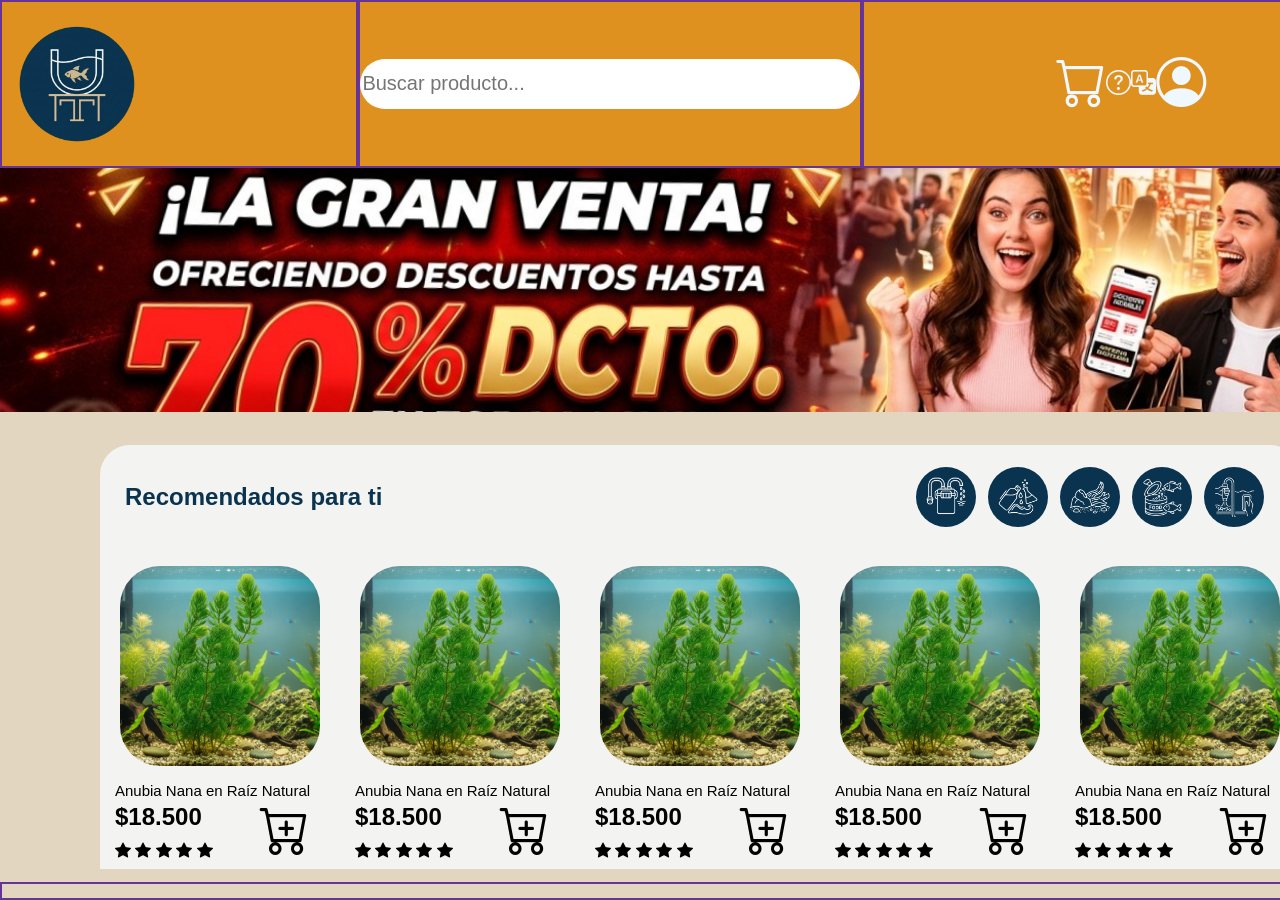
==== index.html @ 61fd19da "Primer commit: subiendo proyecto inicial" ====
<!DOCTYPE html>
<html>

<head>
    <title>Proyecto Integrador</title>
    <meta charset="UTF-8" />
    <link rel="stylesheet" href="style.css" />
    <script src="script.js" defer ></script>
    <link rel="stylesheet" href="https://cdn.jsdelivr.net/npm/bootstrap-icons@1.13.2/font/bootstrap-icons.min.css">
</head>

<body>
    <div id="container_grid">
        <div id="header">
            <div id="logo">
                <img src="resources/logo.png" alt="CityMark">
            </div>
            <div id="search-bar">
                <input type="search" class="main-search" placeholder="Buscar producto...">
            </div>
            <div id="tools">

                <i class="bi bi-cart main-tools"></i>



                <i class="bi bi-question-circle main-tools"></i>


                <i class="bi bi-translate main-tools"></i>


                <i class="bi bi-person-circle main-tools"></i>

            </div>
        </div>
        <div id="promotion">
            <img src="resources/promocion.jpg" alt="promocion">
        </div>
        <div id="category">

            <div class="select-group">
                <h2 class="group-name">Recomendados para ti</h2>
            </div>
            <div class="groups">

                <div class="group_type">
                    <img src="resources/category_1.png" alt="category 1">
                </div>
                <div class="group_type">
                    <img src="resources/category_2.png" alt="category 1">
    
                </div>
                <div class="group_type">
                    <img src="resources/category_3.png" alt="category 1">
                </div>
                <div class="group_type">
                    <img src="resources/category_4.png" alt="category 1">
                </div>
                <div class="group_type">
                    <img src="resources/category_5.png" alt="category 1">
    
                </div>
            </div>
        </div>
        <div id="products">
            <div class="product">
                <div class="image">

                    <img src="resources/product1.webp" alt="Anubias">
                </div>
                <div class="name">

                    <p>Anubia Nana en Raíz Natural</p>
                </div>
                <div class="price">

                    <h2>$18.500</h2>
                </div>
                <div class="stars">
                    <i class="bi bi-star-fill"></i>
                    <i class="bi bi-star-fill"></i>
                    <i class="bi bi-star-fill"></i>
                    <i class="bi bi-star-fill"></i>
                    <i class="bi bi-star-fill"></i>
                </div>
                <div class="cart">

                    <i class="bi bi-cart-plus"></i>
                </div>
            </div>
            <div class="product">
                <div class="image">

                    <img src="resources/product1.webp" alt="Anubias">
                </div>
                <div class="name">

                    <p>Anubia Nana en Raíz Natural</p>
                </div>
                <div class="price">

                    <h2>$18.500</h2>
                </div>
                <div class="stars">
                    <i class="bi bi-star-fill"></i>
                    <i class="bi bi-star-fill"></i>
                    <i class="bi bi-star-fill"></i>
                    <i class="bi bi-star-fill"></i>
                    <i class="bi bi-star-fill"></i>
                </div>
                <div class="cart">

                    <i class="bi bi-cart-plus"></i>
                </div>
            </div>
            <div class="product">
                <div class="image">

                    <img src="resources/product1.webp" alt="Anubias">
                </div>
                <div class="name">

                    <p>Anubia Nana en Raíz Natural</p>
                </div>
                <div class="price">

                    <h2>$18.500</h2>
                </div>
                <div class="stars">
                    <i class="bi bi-star-fill"></i>
                    <i class="bi bi-star-fill"></i>
                    <i class="bi bi-star-fill"></i>
                    <i class="bi bi-star-fill"></i>
                    <i class="bi bi-star-fill"></i>
                </div>
                <div class="cart">

                    <i class="bi bi-cart-plus"></i>
                </div>
            </div>
            <div class="product">
                <div class="image">

                    <img src="resources/product1.webp" alt="Anubias">
                </div>
                <div class="name">

                    <p>Anubia Nana en Raíz Natural</p>
                </div>
                <div class="price">

                    <h2>$18.500</h2>
                </div>
                <div class="stars">
                    <i class="bi bi-star-fill"></i>
                    <i class="bi bi-star-fill"></i>
                    <i class="bi bi-star-fill"></i>
                    <i class="bi bi-star-fill"></i>
                    <i class="bi bi-star-fill"></i>
                </div>
                <div class="cart">

                    <i class="bi bi-cart-plus"></i>
                </div>
            </div>
            <div class="product">
                <div class="image">

                    <img src="resources/product1.webp" alt="Anubias">
                </div>
                <div class="name">

                    <p>Anubia Nana en Raíz Natural</p>
                </div>
                <div class="price">

                    <h2>$18.500</h2>
                </div>
                <div class="stars">
                    <i class="bi bi-star-fill"></i>
                    <i class="bi bi-star-fill"></i>
                    <i class="bi bi-star-fill"></i>
                    <i class="bi bi-star-fill"></i>
                    <i class="bi bi-star-fill"></i>
                </div>
                <div class="cart">

                    <i class="bi bi-cart-plus"></i>
                </div>
            </div>

        </div>
        <div id="footer">

        </div>

    </div>

</html>
---- style.css ----
body {
    font-family: sans-serif;
}

html,
body {
    margin: 0;
    padding: 0;
    background-color: #e3d6c0;
}

#container_grid {
    box-sizing: border-box;
    display: grid;
    width: 100%;
    min-height: 100dvh;
    grid-template-areas:
        "header"
        "promotion"
        "category"
        "products"
        "footer";
}

/* =====HEADER SECTION===== */

#header {
    grid-area: header;
    background-color: rgba(222, 145, 30, 1);
    border: 2px rebeccapurple;
    display: grid;
    grid-template-areas:
        "logo search-bar tools";
    grid-template-columns: 2fr 2fr 3fr;
}

#logo {
    grid-area: logo;
    border: 2px solid rebeccapurple;
    display: flex;
    align-items: center;
}

#logo img {
    height: 150px;
}

#search-bar {
    grid-area: search-bar;
    border: 2px solid rebeccapurple;
    display: flex;
    justify-content: center;
    align-items: center;
}

.main-search {
    width: 500px;
    height: 50px;
    font-size: 20px;
    border-radius: 50px;
    border: none;
}

#tools {
    grid-area: tools;
    border: 2px solid rebeccapurple;

    display: flex;
    justify-content: center;
    align-items: center;
}

.main-tools {
    color: aliceblue;

}

.bi-cart,
.bi-person-circle {
    font-size: 50px;
}

.bi-translate,
.bi-question-circle {
    font-size: 25px;
}


/* =====PROMOTION SECTION===== */
#promotion {
    grid-area: promotion;


    padding: 0%;
}

#promotion img {
    display: block;
    width: 100%;

}

/* =====CATEGORY SECTION===== */
#category {
    grid-area: category;

    display: flex;
    align-items: center;
    margin: 20px 100px 0px;
    background-color: #F3F3F2;
    border-top-left-radius: 30px;
    border-top-right-radius: 30px;
    padding-right: 30px;

}

.groups {

    height: 90px;
    display: flex;
    align-items: center;
    margin-left: auto;
}

.group_type {
    background-color: #0A334F;
    border-radius: 50%;
    width: 60px;
    height: 60px;
    margin:6px;
    display: flex;
    justify-content: center;
    align-items: center;
}

.group_type img {
    width: 40px;
}

.select-group {
    background-color: #F3F3F2;
    margin-left: 25px;
    width: fit-content;
    height: 40px;
    

}

.group-name {
    color: #0A334F;
    line-height: 0%;
}

/* =====PRODUCTS SECTION===== */
#products {
    grid-area: products;

    display: flex;
    justify-content: center;
    align-items: center;
    height: 320px;
    margin: 0px 100px 0px;
    background-color: #F3F3F2;

}

.product {
    display: grid;
    grid-template-areas:
        "image image image"
        "name name name"
        "price price cart"
        "stars stars cart";
    grid-template-columns: 1fr 1fr 1fr;


    width: 240px;
    height: 320px;
}

.image img {
    width: 200px;
    border-radius: 20%;
}

.image {
    grid-area: image;

    display: flex;
    align-items: center;
    justify-content: center;
    padding: 15px;
}

.name p {

    line-height: 1;
    margin: 0px 15px 0px;
    font-size: 15px;
    padding: 0%;
}

.name {
    grid-area: name;

    padding: 0%;

}

.price h2 {
    line-height: 0;

    margin: 15px;

}

.price {
    grid-area: price;


}

.stars {
    grid-area: stars;

    margin: 0px 15px 0px;

}

.cart {
    grid-area: cart;


}

.bi-cart-plus {
    font-size: 50px;

}


/* =====FOOTER SECTION===== */
#footer {
    grid-area: footer;
    border: 2px solid rebeccapurple;
}
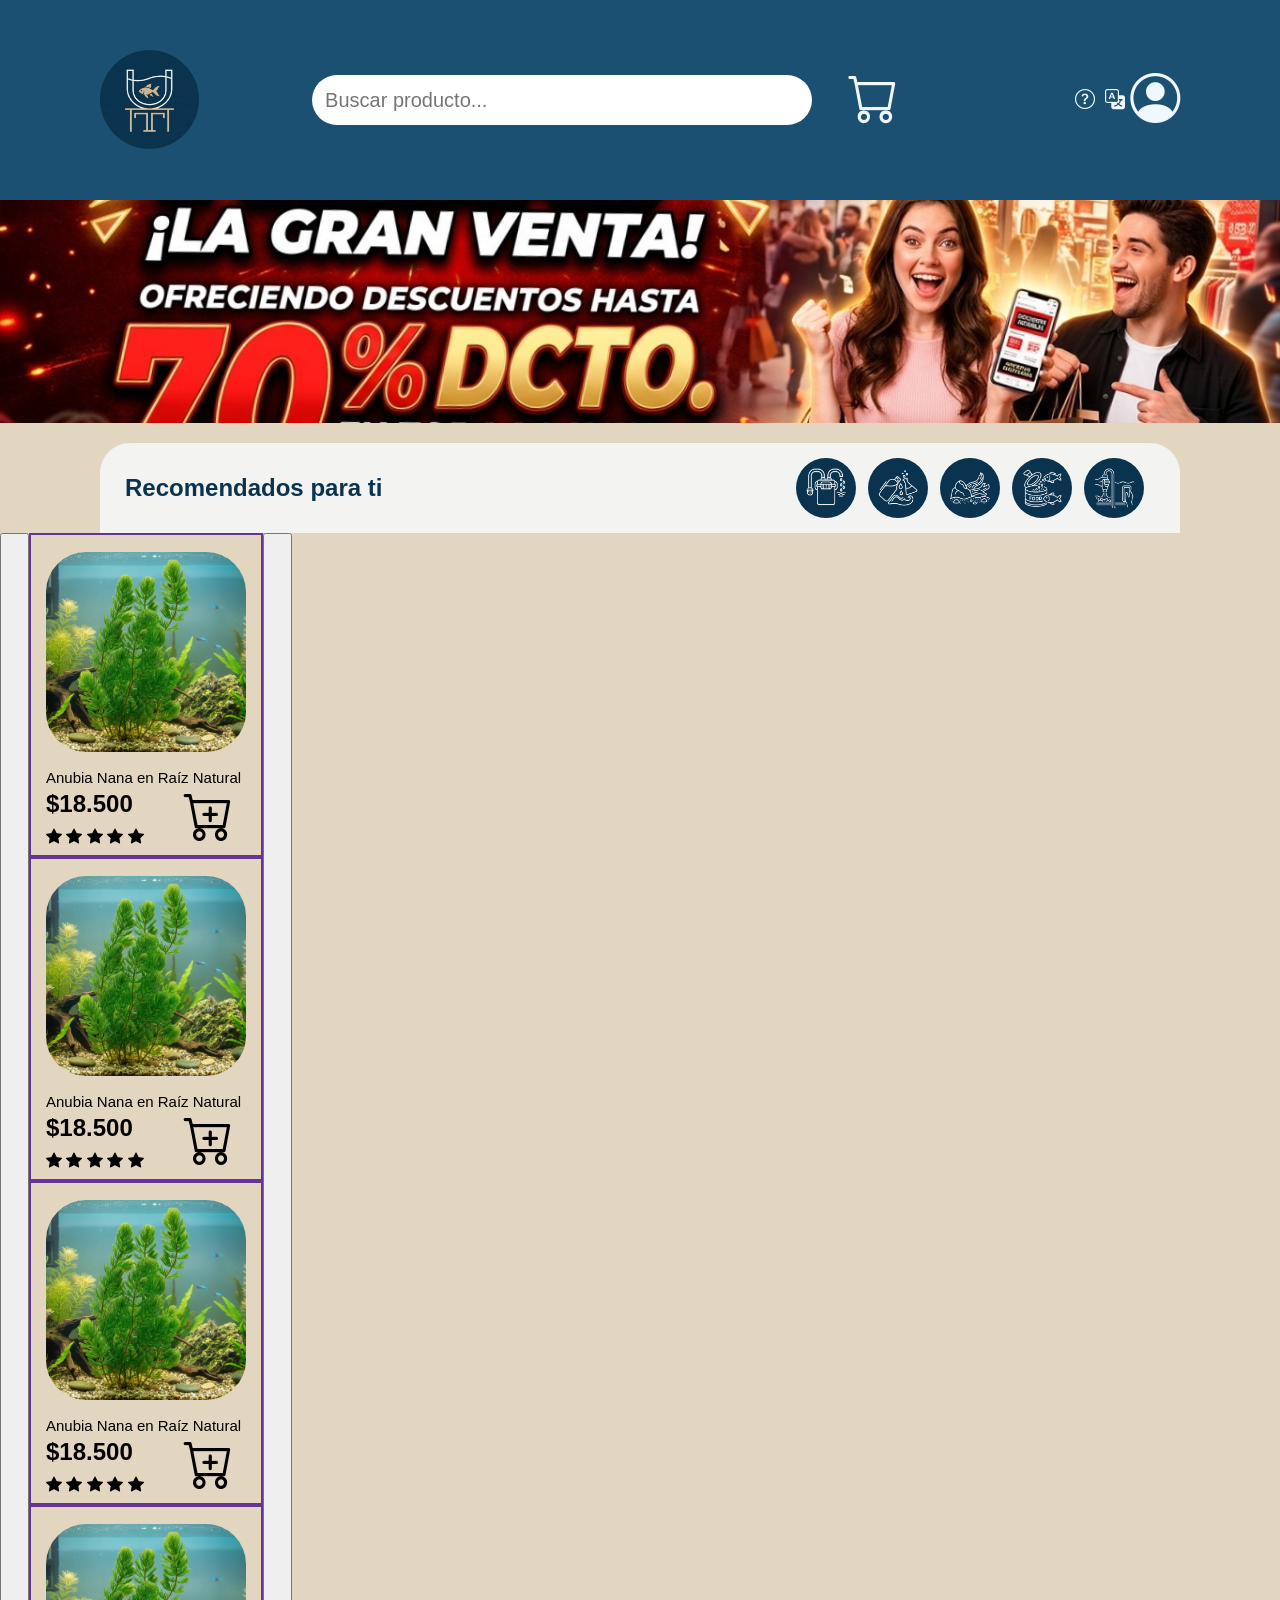
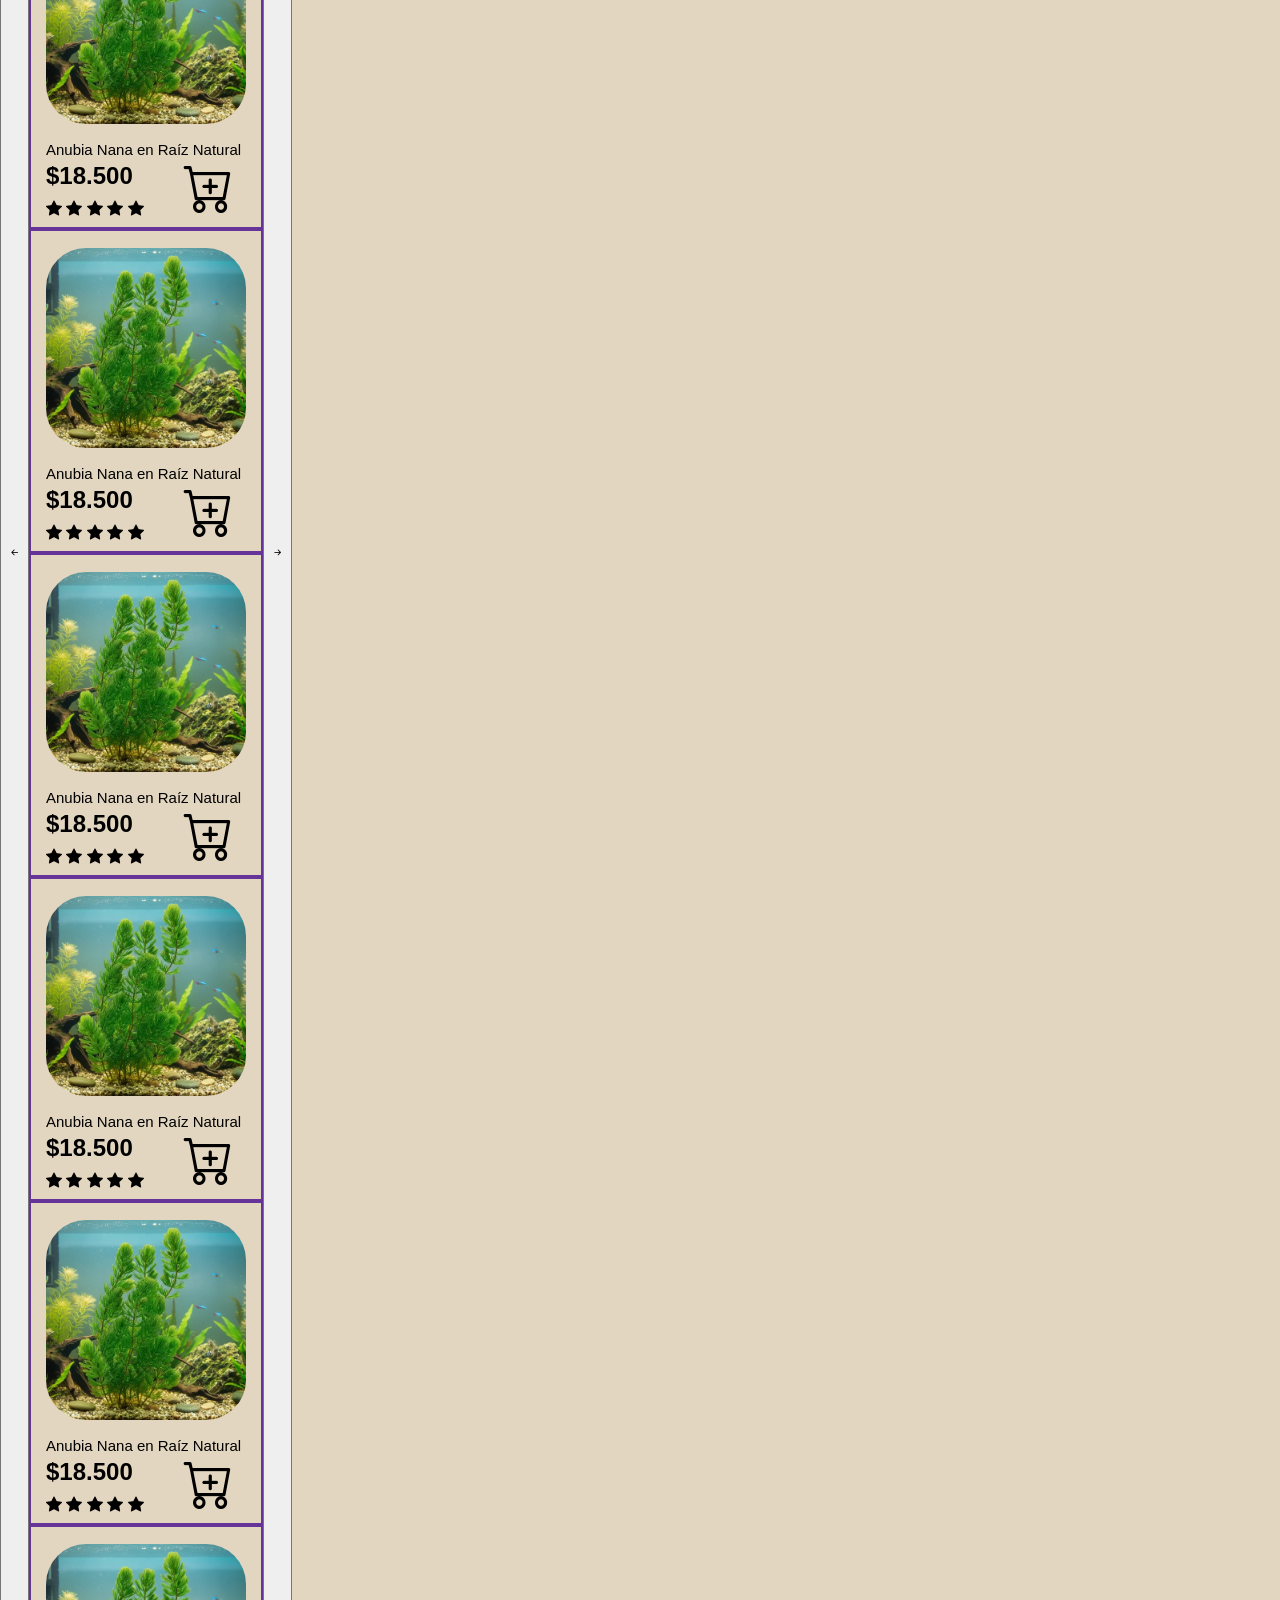
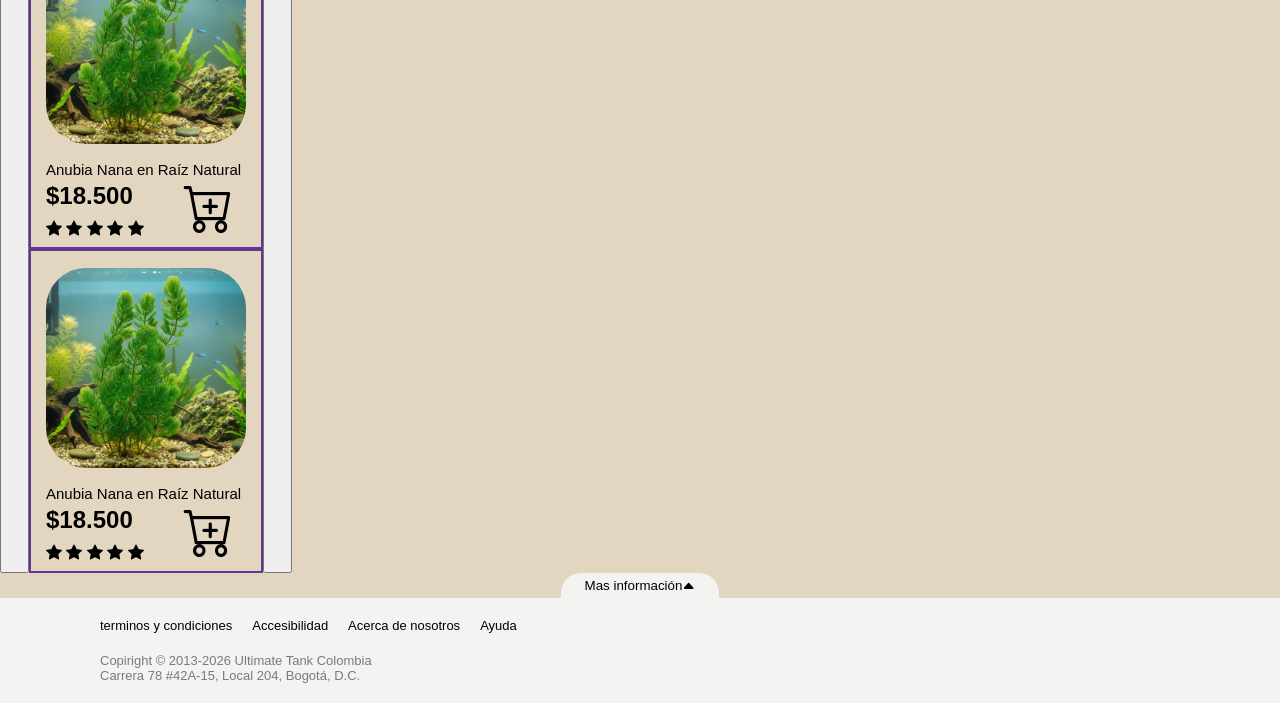
==== commit c89dafa5: "estoy tratando de implementar el carrusel con botones flotantes para la pagina principal" ====
--- a/index.html
+++ b/index.html
@@ -1,11 +1,11 @@
 <!DOCTYPE html>
-<html>
+<html lang="es">
 
 <head>
     <title>Proyecto Integrador</title>
     <meta charset="UTF-8" />
     <link rel="stylesheet" href="style.css" />
-    <script src="script.js" defer ></script>
+    <script src="script.js" defer></script>
     <link rel="stylesheet" href="https://cdn.jsdelivr.net/npm/bootstrap-icons@1.13.2/font/bootstrap-icons.min.css">
 </head>
 
@@ -16,21 +16,17 @@
                 <img src="resources/logo.png" alt="CityMark">
             </div>
             <div id="search-bar">
-                <input type="search" class="main-search" placeholder="Buscar producto...">
+                <input type="search" class="main-search" placeholder="  Buscar producto...">
             </div>
             <div id="tools">
-
-                <i class="bi bi-cart main-tools"></i>
-
-
-
-                <i class="bi bi-question-circle main-tools"></i>
-
-
-                <i class="bi bi-translate main-tools"></i>
-
-
-                <i class="bi bi-person-circle main-tools"></i>
+                <div class="main-tool">
+                    <i class="bi bi-cart"></i>
+                </div>
+                <div class="secondary-tools">
+                    <i class="bi bi-question-circle"></i>
+                    <i class="bi bi-translate"></i>
+                    <i class="bi bi-person-circle"></i>
+                </div>
 
             </div>
         </div>
@@ -49,7 +45,7 @@
                 </div>
                 <div class="group_type">
                     <img src="resources/category_2.png" alt="category 1">
-    
+
                 </div>
                 <div class="group_type">
                     <img src="resources/category_3.png" alt="category 1">
@@ -59,140 +55,320 @@
                 </div>
                 <div class="group_type">
                     <img src="resources/category_5.png" alt="category 1">
-    
-                </div>
-            </div>
-        </div>
-        <div id="products">
-            <div class="product">
-                <div class="image">
-
-                    <img src="resources/product1.webp" alt="Anubias">
-                </div>
-                <div class="name">
-
-                    <p>Anubia Nana en Raíz Natural</p>
-                </div>
-                <div class="price">
-
-                    <h2>$18.500</h2>
-                </div>
-                <div class="stars">
-                    <i class="bi bi-star-fill"></i>
-                    <i class="bi bi-star-fill"></i>
-                    <i class="bi bi-star-fill"></i>
-                    <i class="bi bi-star-fill"></i>
-                    <i class="bi bi-star-fill"></i>
-                </div>
-                <div class="cart">
-
-                    <i class="bi bi-cart-plus"></i>
-                </div>
-            </div>
-            <div class="product">
-                <div class="image">
-
-                    <img src="resources/product1.webp" alt="Anubias">
-                </div>
-                <div class="name">
-
-                    <p>Anubia Nana en Raíz Natural</p>
-                </div>
-                <div class="price">
-
-                    <h2>$18.500</h2>
-                </div>
-                <div class="stars">
-                    <i class="bi bi-star-fill"></i>
-                    <i class="bi bi-star-fill"></i>
-                    <i class="bi bi-star-fill"></i>
-                    <i class="bi bi-star-fill"></i>
-                    <i class="bi bi-star-fill"></i>
-                </div>
-                <div class="cart">
-
-                    <i class="bi bi-cart-plus"></i>
-                </div>
-            </div>
-            <div class="product">
-                <div class="image">
-
-                    <img src="resources/product1.webp" alt="Anubias">
-                </div>
-                <div class="name">
-
-                    <p>Anubia Nana en Raíz Natural</p>
-                </div>
-                <div class="price">
-
-                    <h2>$18.500</h2>
-                </div>
-                <div class="stars">
-                    <i class="bi bi-star-fill"></i>
-                    <i class="bi bi-star-fill"></i>
-                    <i class="bi bi-star-fill"></i>
-                    <i class="bi bi-star-fill"></i>
-                    <i class="bi bi-star-fill"></i>
-                </div>
-                <div class="cart">
-
-                    <i class="bi bi-cart-plus"></i>
-                </div>
-            </div>
-            <div class="product">
-                <div class="image">
-
-                    <img src="resources/product1.webp" alt="Anubias">
-                </div>
-                <div class="name">
-
-                    <p>Anubia Nana en Raíz Natural</p>
-                </div>
-                <div class="price">
-
-                    <h2>$18.500</h2>
-                </div>
-                <div class="stars">
-                    <i class="bi bi-star-fill"></i>
-                    <i class="bi bi-star-fill"></i>
-                    <i class="bi bi-star-fill"></i>
-                    <i class="bi bi-star-fill"></i>
-                    <i class="bi bi-star-fill"></i>
-                </div>
-                <div class="cart">
-
-                    <i class="bi bi-cart-plus"></i>
-                </div>
-            </div>
-            <div class="product">
-                <div class="image">
-
-                    <img src="resources/product1.webp" alt="Anubias">
-                </div>
-                <div class="name">
-
-                    <p>Anubia Nana en Raíz Natural</p>
-                </div>
-                <div class="price">
-
-                    <h2>$18.500</h2>
-                </div>
-                <div class="stars">
-                    <i class="bi bi-star-fill"></i>
-                    <i class="bi bi-star-fill"></i>
-                    <i class="bi bi-star-fill"></i>
-                    <i class="bi bi-star-fill"></i>
-                    <i class="bi bi-star-fill"></i>
-                </div>
-                <div class="cart">
-
-                    <i class="bi bi-cart-plus"></i>
-                </div>
+
+                </div>
+            </div>
+        </div>
+        <div id="products-section">
+            <div class="carousel-wrapper">
+                <button class="carousel-btnL" type="button"><i class="bi bi-arrow-left-short"></i></button>
+                <div id="carousel-track">
+                    <div class="product">
+                        <div class="image">
+
+                            <img src="resources/product1.webp" alt="Anubias">
+                        </div>
+                        <div class="name">
+
+                            <p>Anubia Nana en Raíz Natural</p>
+                        </div>
+                        <div class="price">
+
+                            <h2>$18.500</h2>
+                        </div>
+                        <div class="stars">
+                            <i class="bi bi-star-fill"></i>
+                            <i class="bi bi-star-fill"></i>
+                            <i class="bi bi-star-fill"></i>
+                            <i class="bi bi-star-fill"></i>
+                            <i class="bi bi-star-fill"></i>
+                        </div>
+                        <div class="cart">
+
+                            <i class="bi bi-cart-plus"></i>
+                        </div>
+                    </div>
+                    <div class="product">
+                        <div class="image">
+
+                            <img src="resources/product1.webp" alt="Anubias">
+                        </div>
+                        <div class="name">
+
+                            <p>Anubia Nana en Raíz Natural</p>
+                        </div>
+                        <div class="price">
+
+                            <h2>$18.500</h2>
+                        </div>
+                        <div class="stars">
+                            <i class="bi bi-star-fill"></i>
+                            <i class="bi bi-star-fill"></i>
+                            <i class="bi bi-star-fill"></i>
+                            <i class="bi bi-star-fill"></i>
+                            <i class="bi bi-star-fill"></i>
+                        </div>
+                        <div class="cart">
+
+                            <i class="bi bi-cart-plus"></i>
+                        </div>
+                    </div>
+                    <div class="product">
+                        <div class="image">
+
+                            <img src="resources/product1.webp" alt="Anubias">
+                        </div>
+                        <div class="name">
+
+                            <p>Anubia Nana en Raíz Natural</p>
+                        </div>
+                        <div class="price">
+
+                            <h2>$18.500</h2>
+                        </div>
+                        <div class="stars">
+                            <i class="bi bi-star-fill"></i>
+                            <i class="bi bi-star-fill"></i>
+                            <i class="bi bi-star-fill"></i>
+                            <i class="bi bi-star-fill"></i>
+                            <i class="bi bi-star-fill"></i>
+                        </div>
+                        <div class="cart">
+
+                            <i class="bi bi-cart-plus"></i>
+                        </div>
+                    </div>
+                    <div class="product">
+                        <div class="image">
+
+                            <img src="resources/product1.webp" alt="Anubias">
+                        </div>
+                        <div class="name">
+
+                            <p>Anubia Nana en Raíz Natural</p>
+                        </div>
+                        <div class="price">
+
+                            <h2>$18.500</h2>
+                        </div>
+                        <div class="stars">
+                            <i class="bi bi-star-fill"></i>
+                            <i class="bi bi-star-fill"></i>
+                            <i class="bi bi-star-fill"></i>
+                            <i class="bi bi-star-fill"></i>
+                            <i class="bi bi-star-fill"></i>
+                        </div>
+                        <div class="cart">
+
+                            <i class="bi bi-cart-plus"></i>
+                        </div>
+                    </div>
+                    <div class="product">
+                        <div class="image">
+
+                            <img src="resources/product1.webp" alt="Anubias">
+                        </div>
+                        <div class="name">
+
+                            <p>Anubia Nana en Raíz Natural</p>
+                        </div>
+                        <div class="price">
+
+                            <h2>$18.500</h2>
+                        </div>
+                        <div class="stars">
+                            <i class="bi bi-star-fill"></i>
+                            <i class="bi bi-star-fill"></i>
+                            <i class="bi bi-star-fill"></i>
+                            <i class="bi bi-star-fill"></i>
+                            <i class="bi bi-star-fill"></i>
+                        </div>
+                        <div class="cart">
+
+                            <i class="bi bi-cart-plus"></i>
+                        </div>
+                    </div>
+                    <div class="product">
+                        <div class="image">
+
+                            <img src="resources/product1.webp" alt="Anubias">
+                        </div>
+                        <div class="name">
+
+                            <p>Anubia Nana en Raíz Natural</p>
+                        </div>
+                        <div class="price">
+
+                            <h2>$18.500</h2>
+                        </div>
+                        <div class="stars">
+                            <i class="bi bi-star-fill"></i>
+                            <i class="bi bi-star-fill"></i>
+                            <i class="bi bi-star-fill"></i>
+                            <i class="bi bi-star-fill"></i>
+                            <i class="bi bi-star-fill"></i>
+                        </div>
+                        <div class="cart">
+
+                            <i class="bi bi-cart-plus"></i>
+                        </div>
+                    </div>
+                    <div class="product">
+                        <div class="image">
+
+                            <img src="resources/product1.webp" alt="Anubias">
+                        </div>
+                        <div class="name">
+
+                            <p>Anubia Nana en Raíz Natural</p>
+                        </div>
+                        <div class="price">
+
+                            <h2>$18.500</h2>
+                        </div>
+                        <div class="stars">
+                            <i class="bi bi-star-fill"></i>
+                            <i class="bi bi-star-fill"></i>
+                            <i class="bi bi-star-fill"></i>
+                            <i class="bi bi-star-fill"></i>
+                            <i class="bi bi-star-fill"></i>
+                        </div>
+                        <div class="cart">
+
+                            <i class="bi bi-cart-plus"></i>
+                        </div>
+                    </div>
+                    <div class="product">
+                        <div class="image">
+
+                            <img src="resources/product1.webp" alt="Anubias">
+                        </div>
+                        <div class="name">
+
+                            <p>Anubia Nana en Raíz Natural</p>
+                        </div>
+                        <div class="price">
+
+                            <h2>$18.500</h2>
+                        </div>
+                        <div class="stars">
+                            <i class="bi bi-star-fill"></i>
+                            <i class="bi bi-star-fill"></i>
+                            <i class="bi bi-star-fill"></i>
+                            <i class="bi bi-star-fill"></i>
+                            <i class="bi bi-star-fill"></i>
+                        </div>
+                        <div class="cart">
+
+                            <i class="bi bi-cart-plus"></i>
+                        </div>
+                    </div>
+                    <div class="product">
+                        <div class="image">
+
+                            <img src="resources/product1.webp" alt="Anubias">
+                        </div>
+                        <div class="name">
+
+                            <p>Anubia Nana en Raíz Natural</p>
+                        </div>
+                        <div class="price">
+
+                            <h2>$18.500</h2>
+                        </div>
+                        <div class="stars">
+                            <i class="bi bi-star-fill"></i>
+                            <i class="bi bi-star-fill"></i>
+                            <i class="bi bi-star-fill"></i>
+                            <i class="bi bi-star-fill"></i>
+                            <i class="bi bi-star-fill"></i>
+                        </div>
+                        <div class="cart">
+
+                            <i class="bi bi-cart-plus"></i>
+                        </div>
+                    </div>
+                    <div class="product">
+                        <div class="image">
+
+                            <img src="resources/product1.webp" alt="Anubias">
+                        </div>
+                        <div class="name">
+
+                            <p>Anubia Nana en Raíz Natural</p>
+                        </div>
+                        <div class="price">
+
+                            <h2>$18.500</h2>
+                        </div>
+                        <div class="stars">
+                            <i class="bi bi-star-fill"></i>
+                            <i class="bi bi-star-fill"></i>
+                            <i class="bi bi-star-fill"></i>
+                            <i class="bi bi-star-fill"></i>
+                            <i class="bi bi-star-fill"></i>
+                        </div>
+                        <div class="cart">
+
+                            <i class="bi bi-cart-plus"></i>
+                        </div>
+                    </div>
+                </div>
+                <button class="carousel-btnR" type="button"><i class="bi bi-arrow-right-short"></i></button>
             </div>
 
         </div>
         <div id="footer">
-
+            <div id="button">
+
+                <button id="more-information" type="button">Mas información<span class="arrow"><i
+                            class="bi bi-caret-up-fill"></i></span></button>
+            </div>
+            <div id="exten-information">
+                <div id="grid-cards">
+
+                    <div id="about">
+                        <h4>Acerca de</h4>
+                        <a>Ultimate Tank</a><br>
+                        <a>Tendencias</a><br>
+                        <a>Sustentabilidad</a><br>
+                        <a>Blog</a>
+                    </div>
+                    <div id="help-pqr">
+                        <h4>Comprar</h4>
+                        <a>Vender</a><br>
+                        <a>Resolucion de problemas</a><br>
+                        <a>Centro de seguridad</a><br>
+                    </div>
+                    <div id="social-networks">
+                        <h4>Redes sociales</h4>
+                        <a>X</a><br>
+                        <a>Facebook</a><br>
+                        <a>Instagram</a><br>
+                        <a>Youtube</a>
+                    </div>
+                    <div id="seasons">
+                        <h4>Temporadas</h4>
+                        <a>Black Friday</a><br>
+                        <a>Hot Sale</a><br>
+                        <a>Descuentazos</a><br>
+                        <a>Blog</a>
+                    </div>
+                </div>
+            </div>
+            <div id="basic-information">
+                <a>terminos y condiciones</a>
+                <a>Accesibilidad</a>
+                <a>Acerca de nosotros</a>
+                <a>Ayuda</a>
+            </div>
+            <div id="company">
+
+
+                <p>Copiright © 2013-2026 Ultimate Tank Colombia</p>
+                <p>Carrera 78 #42A-15, Local 204, Bogotá, D.C.</p>
+
+            </div>
         </div>
 
     </div>
--- a/style.css
+++ b/style.css
@@ -1,5 +1,6 @@
 body {
     font-family: sans-serif;
+    box-sizing: border-box;
 }
 
 html,
@@ -26,31 +27,31 @@
 
 #header {
     grid-area: header;
-    background-color: rgba(222, 145, 30, 1);
-    border: 2px rebeccapurple;
+    background-color: #1c5072;
     display: grid;
     grid-template-areas:
         "logo search-bar tools";
     grid-template-columns: 2fr 2fr 3fr;
+    height: 200px;
 }
 
 #logo {
     grid-area: logo;
-    border: 2px solid rebeccapurple;
-    display: flex;
-    align-items: center;
+    display: flex;
+    align-items: center;
+    padding-left: 100px;
 }
 
 #logo img {
-    height: 150px;
+    height: 100px;
 }
 
 #search-bar {
     grid-area: search-bar;
-    border: 2px solid rebeccapurple;
     display: flex;
     justify-content: center;
     align-items: center;
+    
 }
 
 .main-search {
@@ -63,16 +64,23 @@
 
 #tools {
     grid-area: tools;
-    border: 2px solid rebeccapurple;
-
-    display: flex;
-    justify-content: center;
-    align-items: center;
-}
-
-.main-tools {
+    display: grid;
+    grid-template-columns: 1fr 2fr;
+    place-items: center;
+    padding-right: 100px;
+}
+
+.main-tool {
     color: aliceblue;
-
+    place-items: center;
+}
+
+.secondary-tools {
+    color: aliceblue;
+
+    display:flex;
+    align-items: center;
+    margin-left: auto;
 }
 
 .bi-cart,
@@ -82,7 +90,8 @@
 
 .bi-translate,
 .bi-question-circle {
-    font-size: 25px;
+    font-size: 20px;
+    padding: 0px 5px 0px;
 }
 
 
@@ -127,7 +136,7 @@
     border-radius: 50%;
     width: 60px;
     height: 60px;
-    margin:6px;
+    margin: 6px;
     display: flex;
     justify-content: center;
     align-items: center;
@@ -142,7 +151,7 @@
     margin-left: 25px;
     width: fit-content;
     height: 40px;
-    
+
 
 }
 
@@ -152,18 +161,19 @@
 }
 
 /* =====PRODUCTS SECTION===== */
-#products {
+#products-section {
     grid-area: products;
 
-    display: flex;
-    justify-content: center;
-    align-items: center;
-    height: 320px;
-    margin: 0px 100px 0px;
-    background-color: #F3F3F2;
-
-}
-
+}
+.carousel-wrapper{
+
+    display:flex;
+
+}
+.carousel-track{
+    display:flex;
+
+}
 .product {
     display: grid;
     grid-template-areas:
@@ -172,12 +182,25 @@
         "price price cart"
         "stars stars cart";
     grid-template-columns: 1fr 1fr 1fr;
-
-
-    width: 240px;
+    border: 2px solid rebeccapurple;
+    width: 230px;
+    flex: 0 0 230px;
     height: 320px;
-}
-
+
+}
+#prd-carousel{
+    display:flex;
+    border:3px solid rosybrown;
+    position:relative;
+    align-items: center;
+}
+.carousel-btn{
+    position: absolute;
+  top: 50%;
+  transform: translateY(-50%);
+  z-index: 10;
+  cursor: pointer;
+}
 .image img {
     width: 200px;
     border-radius: 20%;
@@ -242,5 +265,94 @@
 /* =====FOOTER SECTION===== */
 #footer {
     grid-area: footer;
-    border: 2px solid rebeccapurple;
+    height: fit-content;
+    display: grid;
+    grid-template-columns: 1fr;
+
+}
+
+#button {
+    display: flex;
+    align-items: center;
+    justify-content: center;
+    width: 100%;
+
+}
+
+#more-information {
+    border: none;
+    cursor: pointer;
+    background-color: #F3F3F2;
+    padding: 5px 24px;
+    border-top-left-radius: 20px;
+    border-top-right-radius: 20px;
+}
+
+#more-information.activo .arrow {
+    display: inline-block;
+    transform: rotate(180deg);
+}
+
+#more-information.activo {
+    background-color: #edecec;
+}
+
+#exten-information {
+    max-height: 0;
+    overflow: hidden;
+    transition: max-height 0.4 ease-out, padding 0.4 ease;
+    background-color: #edecec;
+
+}
+
+#exten-information.activo {
+    max-height: 250px;
+    transition: max-height 0.4 ease-in;
+    padding: 20px 20px;
+}
+
+#grid-cards {
+    display: flex;
+    justify-content: space-around;
+    gap: 20px;
+    max-width: 1000px;
+    margin: 0 auto;
+    text-align: left;
+
+
+}
+
+#grid-cards a:hover {
+    text-decoration: underline;
+    cursor: pointer;
+
+}
+
+#grid-cards a {
+    margin-bottom: 20px;
+    color: #565656;
+    font-size: 15px;
+}
+
+#basic-information {
+    display: flex;
+    background-color: #F3F3F2;
+    padding: 20px 100px 0px;
+    gap: 20px;
+}
+
+#basic-information a {
+    cursor: pointer;
+    font-size: 13px;
+}
+
+#company {
+    padding: 20px 100px 20px;
+    background-color: #F3F3F2;
+}
+
+#company p {
+    margin: 0%;
+    font-size: 13px;
+    color: #7a7a7a;
 }
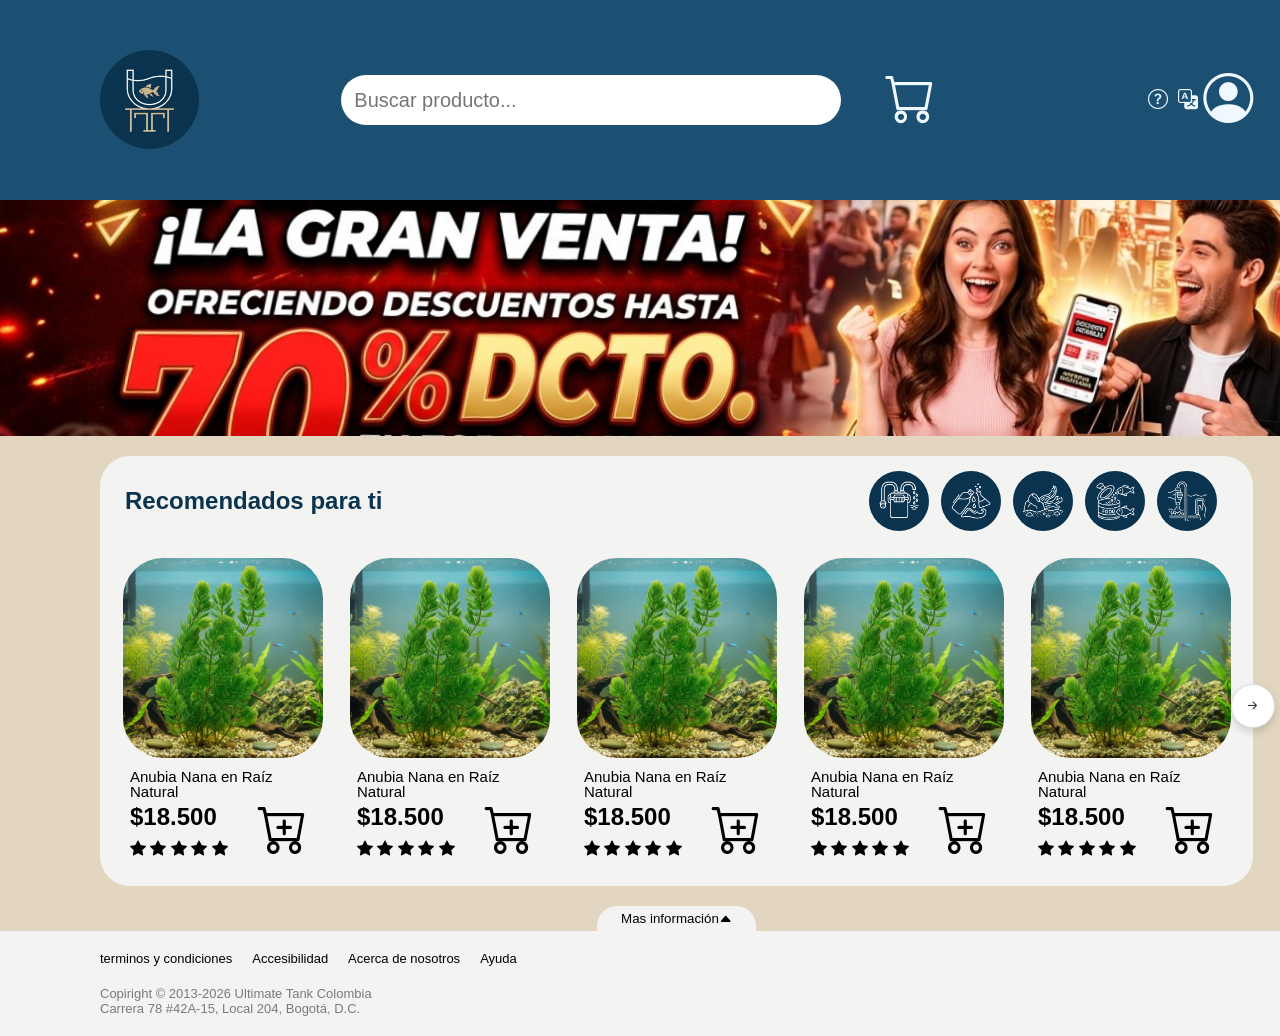
==== commit 9be4e186: "ya logre hacer el scroll pero tengo que arreglar el ancho del contendedor" ====
--- a/index.html
+++ b/index.html
@@ -61,7 +61,7 @@
         </div>
         <div id="products-section">
             <div class="carousel-wrapper">
-                <button class="carousel-btnL" type="button"><i class="bi bi-arrow-left-short"></i></button>
+                <button class="carousel-btn" id="L"type="button"><i class="bi bi-arrow-left-short"></i></button>
                 <div id="carousel-track">
                     <div class="product">
                         <div class="image">
@@ -314,7 +314,8 @@
                         </div>
                     </div>
                 </div>
-                <button class="carousel-btnR" type="button"><i class="bi bi-arrow-right-short"></i></button>
+                <button class="carousel-btn"id="R" type="button"><i class="bi bi-arrow-right-short"></i></button>
+
             </div>
 
         </div>
--- a/style.css
+++ b/style.css
@@ -1,7 +1,9 @@
 body {
     font-family: sans-serif;
     box-sizing: border-box;
-}
+    scrollbar-width: none;
+}
+
 
 html,
 body {
@@ -51,7 +53,7 @@
     display: flex;
     justify-content: center;
     align-items: center;
-    
+
 }
 
 .main-search {
@@ -78,7 +80,7 @@
 .secondary-tools {
     color: aliceblue;
 
-    display:flex;
+    display: flex;
     align-items: center;
     margin-left: auto;
 }
@@ -163,17 +165,73 @@
 /* =====PRODUCTS SECTION===== */
 #products-section {
     grid-area: products;
-
-}
-.carousel-wrapper{
-
-    display:flex;
-
-}
-.carousel-track{
-    display:flex;
-
-}
+    width: calc(100%-200px);
+    height: 340px;
+    margin: 0px 100px 20px;
+    background-color: #F3F3F2;
+    border-bottom-left-radius: 30px;
+    border-bottom-right-radius:30px;
+    max-width: 1153px;
+
+}
+
+.carousel-wrapper {
+    position: relative;
+    display: flex;
+    align-items: center;
+
+
+}
+
+#carousel-track {
+    display: flex;
+    overflow-x: auto;
+    scroll-behavior: smooth;
+    margin: 0;
+    gap:12px;
+    margin: 0px 15px 0px;
+    scrollbar-width:none;
+
+}
+
+.carousel-btn {
+    position: absolute;
+    top: 50%;
+    transform: translateY(-50%);
+    background-color: #ffffff;
+    border: 1px solid #ddd;
+    box-shadow: 0 4px 8px rgba(0, 0, 0, 0.15);
+    width: 44px;
+    height: 44px;
+    border-radius: 50%;
+    font-size: 18px;
+    cursor: pointer;
+    z-index: 10;
+    display: flex;
+    align-items: center;
+    justify-content: center;
+    color: #333;
+    transition: all 0.2s ease;
+}
+
+.carousel-btn:hover {
+    background-color: #f5f5f5;
+    transform: translateY(-50%) scale(1.05);
+}
+
+.carousel-btn.hidden {
+    opacity: 0;
+    pointer-events: none;
+}
+
+#L {
+    left: -22px;
+}
+
+#R {
+    right: -22px;
+}
+
 .product {
     display: grid;
     grid-template-areas:
@@ -182,24 +240,13 @@
         "price price cart"
         "stars stars cart";
     grid-template-columns: 1fr 1fr 1fr;
-    border: 2px solid rebeccapurple;
-    width: 230px;
-    flex: 0 0 230px;
+    width: 215px;
+    flex: 0 0 215px;
     height: 320px;
-
-}
-#prd-carousel{
-    display:flex;
-    border:3px solid rosybrown;
-    position:relative;
-    align-items: center;
-}
-.carousel-btn{
-    position: absolute;
-  top: 50%;
-  transform: translateY(-50%);
-  z-index: 10;
-  cursor: pointer;
+}
+.product:hover{
+    transform: translateY(-3px) scale(1);
+    box-shadow: 0 0px 20px rgba(0,0,0,0.15);
 }
 .image img {
     width: 200px;
@@ -208,11 +255,10 @@
 
 .image {
     grid-area: image;
-
     display: flex;
     align-items: center;
     justify-content: center;
-    padding: 15px;
+    padding: 10px;
 }
 
 .name p {
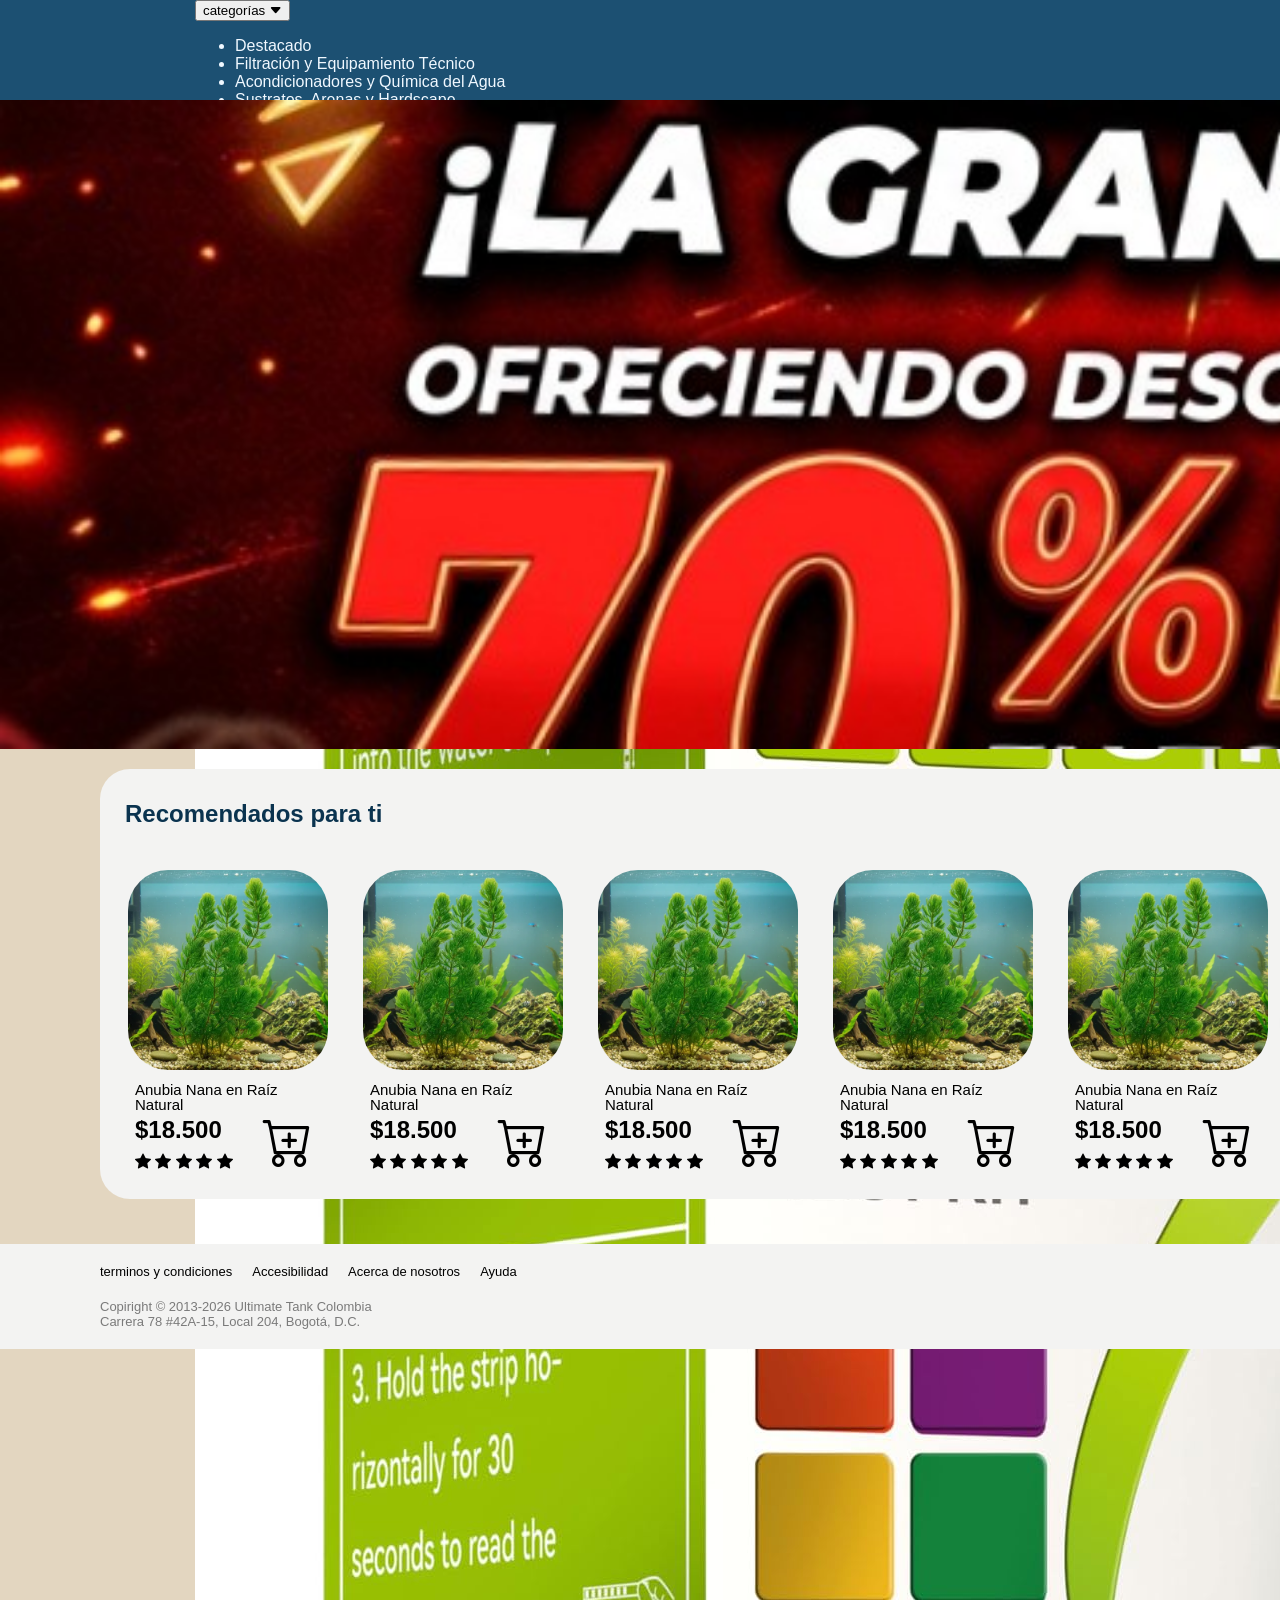
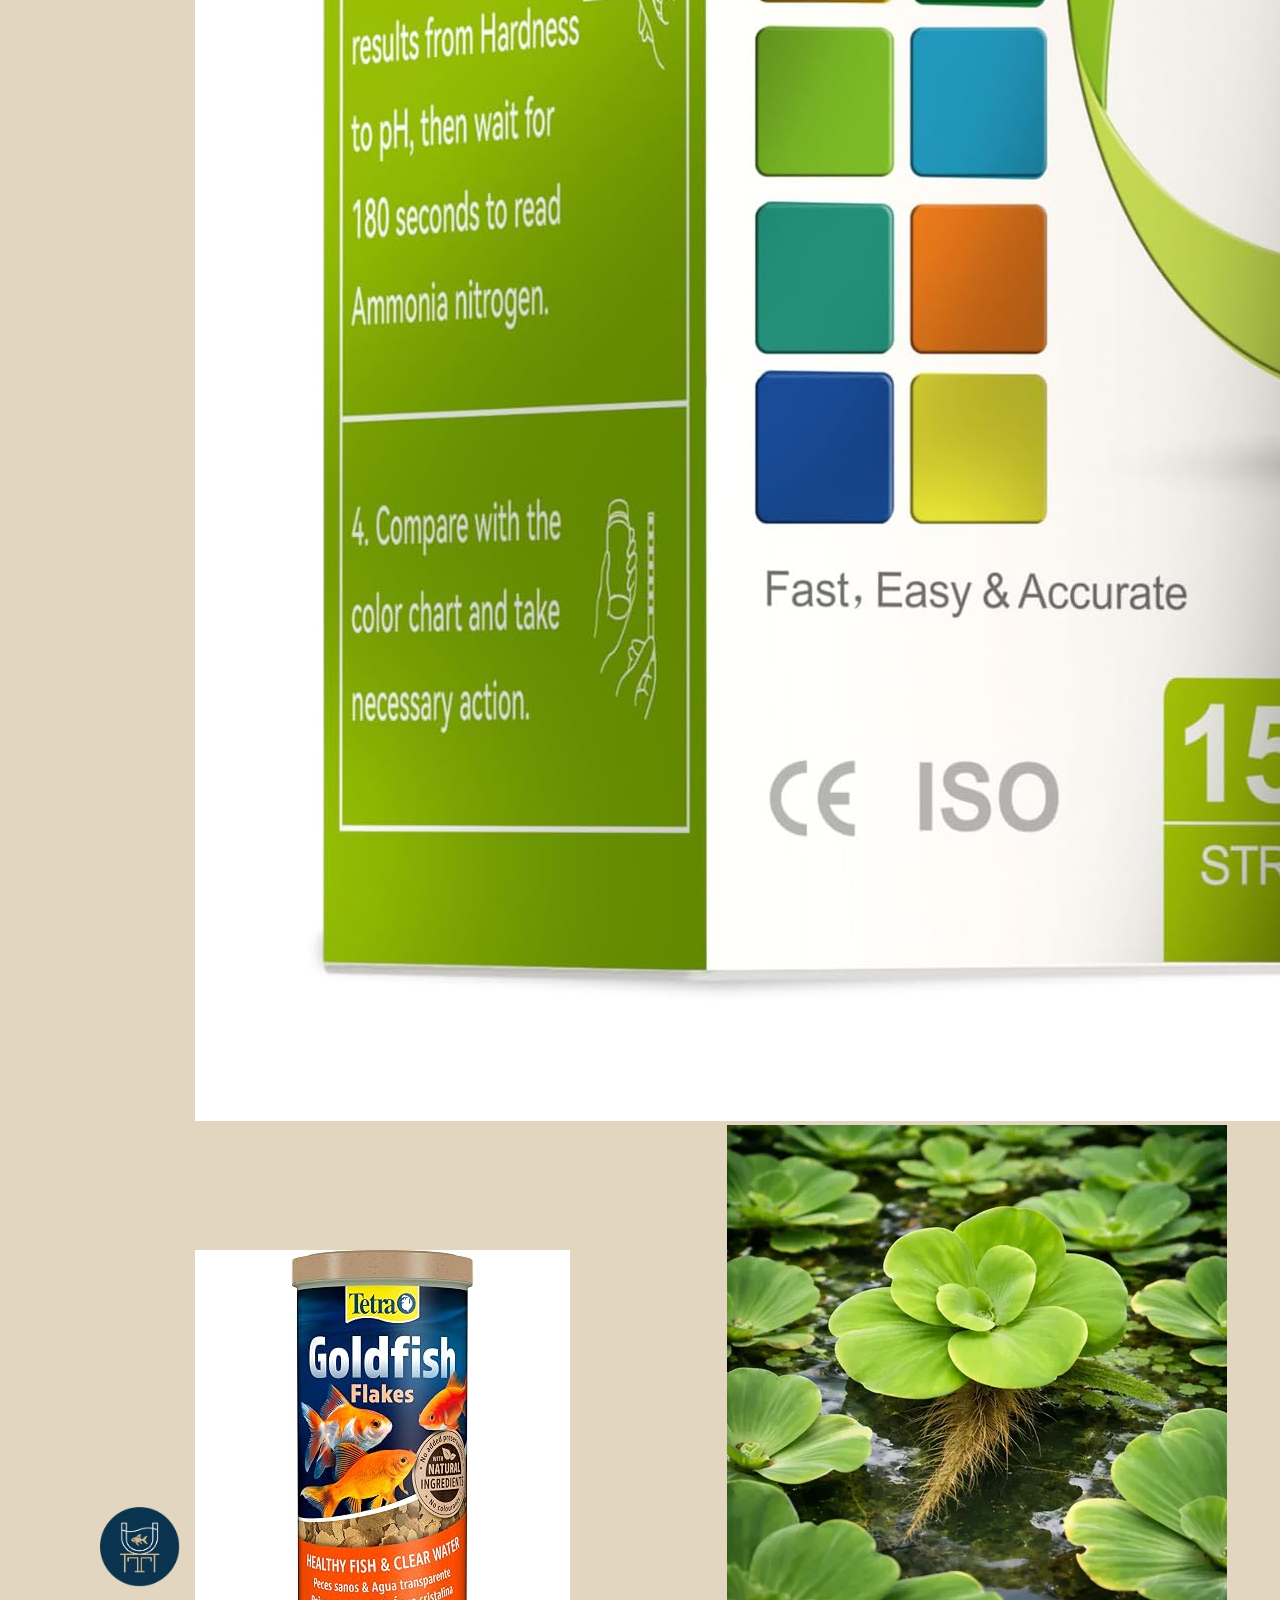
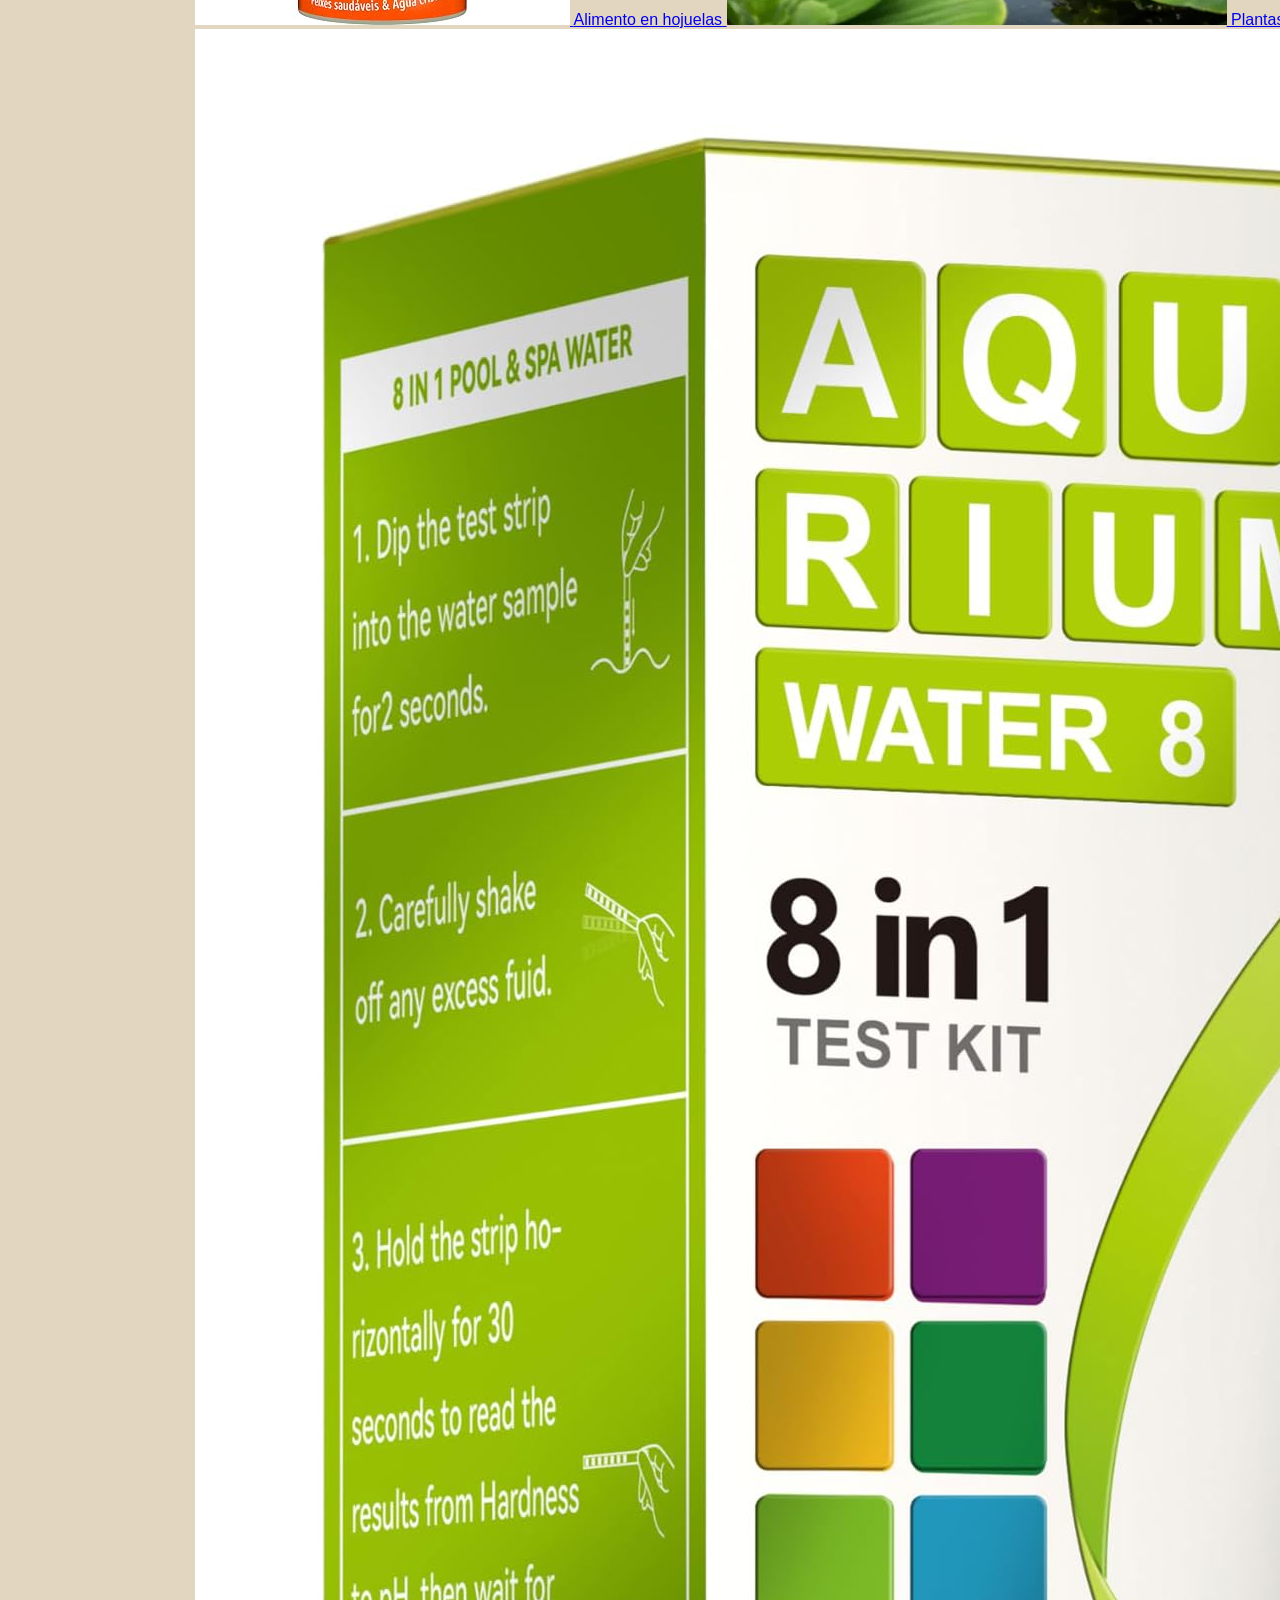
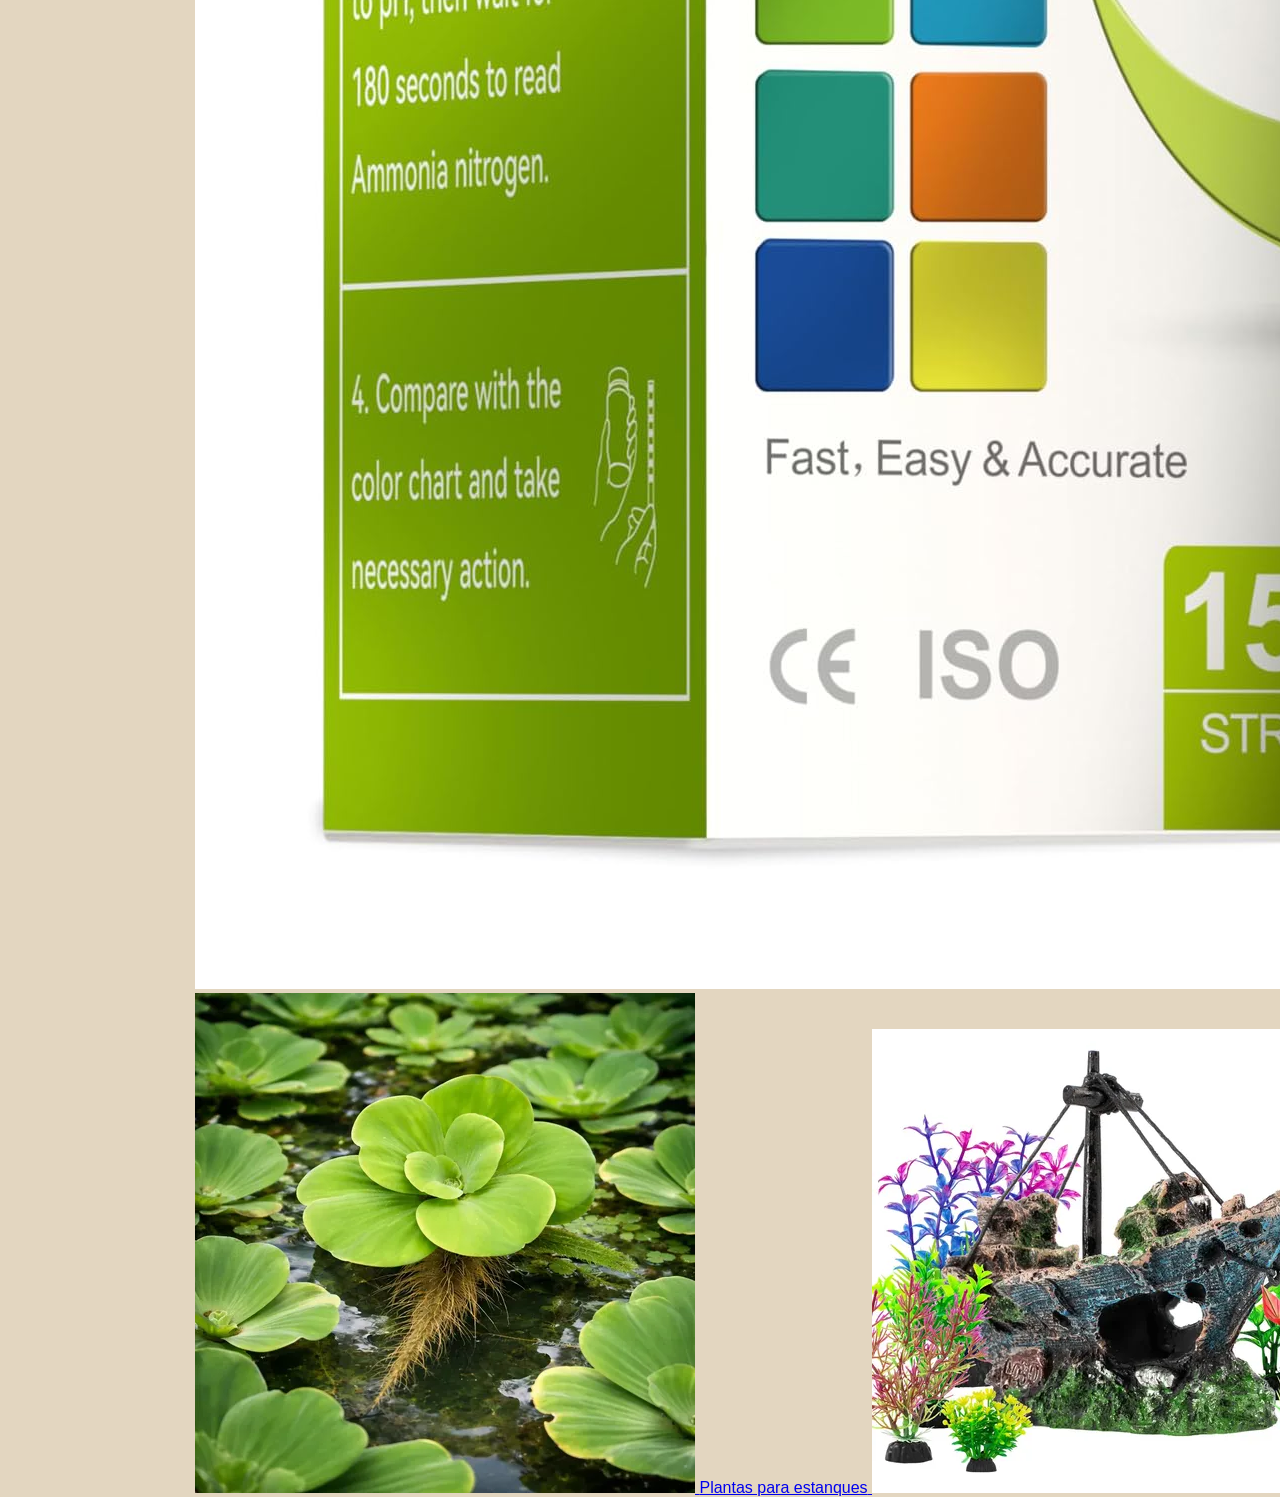
==== commit 3acfa8bb: "estoy creando el menu desplegable del boton de categorias" ====
--- a/index.html
+++ b/index.html
@@ -13,9 +13,70 @@
     <div id="container_grid">
         <div id="header">
             <div id="logo">
-                <img src="resources/logo.png" alt="CityMark">
-            </div>
+                <a href="index.html"><img src="resources/logo.png" alt="CityMark"></a>
+            </div>
+
             <div id="search-bar">
+                <nav class="navbar">
+                    <div class="dropdown-container" id="categoryDropdown"></div>
+                    <div id="categori">
+                        <button class="category-btn">
+                            categorías <span class="arrow"><i class="bi bi-caret-down-fill"></i></span>
+                        </button>
+                        <!-- ventana desplegable del Mega Menú -->
+                        <div class="mega-menu">
+                            <!-- Columna izquierda: Lista de categorías principales -->
+                            <ul class="category-list">
+                                <li class="category-item active" data-target="destacado">Destacado</li>
+                                <li class="category-item" data-target="Filtro-Equipo">Filtración y Equipamiento Técnico</li>
+                                <li class="category-item" data-target="Quimica-Agua">Acondicionadores y Química del Agua</li>
+                                <li class="category-item" data-target="Sustrato">Sustratos, Arenas y Hardscape</li>
+                                <li class="category-item" data-target="Alimento">Alimentación Especializada</li>
+                                <li class="category-item" data-target="Limpieza">Limpieza, Herramientas y Mantenimiento</li>
+                            </ul>
+                            <!-- Columna derecha: Paneles de subcategorías -->
+                             <div class="content-panels">
+                                <!-- Panel: Destacado -->
+                                 <div class="sub-panel active" id="destacado">
+                                    <div class="grid-items">
+                                        <a href="#" class="grid-card">
+                                            <img src="resources/Kit-Pruebas.jpg" alt="kit de pruebas">
+                                            <span>Test kits de tiras</span>
+                                        </a>
+                                        <a href="#" class="grid-card">
+                                            <img src="resources/Alimento.jpg" alt="Alimento para peces">
+                                            <span>Alimento en hojuelas</span>
+                                        </a>
+                                        <a href="#" class="grid-card">
+                                            <img src="resources/planta.webp" alt="Plantas acuáticas">
+                                            <span>Plantas para estanques</span>
+                                        </a>
+                                        <a href="#" class="grid-card">
+                                            <img src="resources/decoraciones.webp" alt="decoraciones artificiales">
+                                            <span>decoraciones artificiales</span>
+                                        </a>
+                                        <a href="#" class="grid-card">
+                                            <img src="resources/Kit-Pruebas.jpg" alt="kit de pruebas">
+                                            <span>Test kits de tiras</span>
+                                        </a>
+                                        <a href="#" class="grid-card">
+                                            <img src="resources/planta.webp" alt="Plantas acuáticas">
+                                            <span>Plantas para estanques</span>
+                                        </a>
+                                        <a href="#" class="grid-card">
+                                            <img src="resources/decoraciones.webp" alt="decoraciones artificiales">
+                                            <span>decoraciones artificiales</span>
+                                        </a>
+                                        <a href="#" class="grid-card">
+                                            <img src="resources/Alimento.jpg" alt="Alimento para peces">
+                                            <span>Alimento en hojuelas</span>
+                                        </a>
+                                    </div>
+                                 </div>
+                             </div>
+                        </div>
+                    </div>
+                </nav>
                 <input type="search" class="main-search" placeholder="  Buscar producto...">
             </div>
             <div id="tools">
@@ -23,8 +84,9 @@
                     <i class="bi bi-cart"></i>
                 </div>
                 <div class="secondary-tools">
+                    <p>notificaciones <span class="arrow"><i class="bi bi-caret-down-fill"></i></span></p>
+                    <p>favoritos <span class="arrow"><i class="bi bi-caret-down-fill"></i></span></p>
                     <i class="bi bi-question-circle"></i>
-                    <i class="bi bi-translate"></i>
                     <i class="bi bi-person-circle"></i>
                 </div>
 
@@ -44,24 +106,24 @@
                     <img src="resources/category_1.png" alt="category 1">
                 </div>
                 <div class="group_type">
-                    <img src="resources/category_2.png" alt="category 1">
+                    <img src="resources/category_2.png" alt="category 2">
 
                 </div>
                 <div class="group_type">
-                    <img src="resources/category_3.png" alt="category 1">
+                    <img src="resources/category_3.png" alt="category 3">
                 </div>
                 <div class="group_type">
-                    <img src="resources/category_4.png" alt="category 1">
+                    <img src="resources/category_4.png" alt="category 4">
                 </div>
                 <div class="group_type">
-                    <img src="resources/category_5.png" alt="category 1">
+                    <img src="resources/category_5.png" alt="category 5">
 
                 </div>
             </div>
         </div>
         <div id="products-section">
             <div class="carousel-wrapper">
-                <button class="carousel-btn" id="L"type="button"><i class="bi bi-arrow-left-short"></i></button>
+                <button class="carousel-btn" id="L" type="button"><i class="bi bi-arrow-left-short"></i></button>
                 <div id="carousel-track">
                     <div class="product">
                         <div class="image">
@@ -314,7 +376,7 @@
                         </div>
                     </div>
                 </div>
-                <button class="carousel-btn"id="R" type="button"><i class="bi bi-arrow-right-short"></i></button>
+                <button class="carousel-btn" id="R" type="button"><i class="bi bi-arrow-right-short"></i></button>
 
             </div>
 
--- a/style.css
+++ b/style.css
@@ -33,8 +33,9 @@
     display: grid;
     grid-template-areas:
         "logo search-bar tools";
-    grid-template-columns: 2fr 2fr 3fr;
-    height: 200px;
+    grid-template-columns: 1fr 6fr 5fr;
+    height: 100px;
+    color: aliceblue;
 }
 
 #logo {
@@ -45,7 +46,7 @@
 }
 
 #logo img {
-    height: 100px;
+    height: 80px;
 }
 
 #search-bar {
@@ -67,22 +68,24 @@
 #tools {
     grid-area: tools;
     display: grid;
-    grid-template-columns: 1fr 2fr;
+    grid-template-columns: 1fr 4fr;
     place-items: center;
     padding-right: 100px;
 }
-
+#categori{
+    margin:0px 15px 0px;
+}
 .main-tool {
-    color: aliceblue;
+
     place-items: center;
 }
 
 .secondary-tools {
-    color: aliceblue;
 
     display: flex;
     align-items: center;
     margin-left: auto;
+    gap:20px;
 }
 
 .bi-cart,
@@ -90,7 +93,6 @@
     font-size: 50px;
 }
 
-.bi-translate,
 .bi-question-circle {
     font-size: 20px;
     padding: 0px 5px 0px;
@@ -143,6 +145,9 @@
     justify-content: center;
     align-items: center;
 }
+.group_type:hover{
+    transform:  scale(1.25);
+}
 
 .group_type img {
     width: 40px;
@@ -165,13 +170,13 @@
 /* =====PRODUCTS SECTION===== */
 #products-section {
     grid-area: products;
-    width: calc(100%-200px);
     height: 340px;
     margin: 0px 100px 20px;
     background-color: #F3F3F2;
     border-bottom-left-radius: 30px;
-    border-bottom-right-radius:30px;
-    max-width: 1153px;
+    border-bottom-right-radius: 30px;
+    width: 1209px;
+
 
 }
 
@@ -179,6 +184,7 @@
     position: relative;
     display: flex;
     align-items: center;
+
 
 
 }
@@ -188,9 +194,11 @@
     overflow-x: auto;
     scroll-behavior: smooth;
     margin: 0;
-    gap:12px;
-    margin: 0px 15px 0px;
-    scrollbar-width:none;
+    gap: 20px;
+    margin: 0px 20px 0px;
+    scrollbar-width: none;
+  
+
 
 }
 
@@ -244,10 +252,12 @@
     flex: 0 0 215px;
     height: 320px;
 }
-.product:hover{
+
+.product:hover {
     transform: translateY(-3px) scale(1);
-    box-shadow: 0 0px 20px rgba(0,0,0,0.15);
-}
+    box-shadow: 0 0px 20px rgba(0, 0, 0, 0.15);
+}
+
 .image img {
     width: 200px;
     border-radius: 20%;
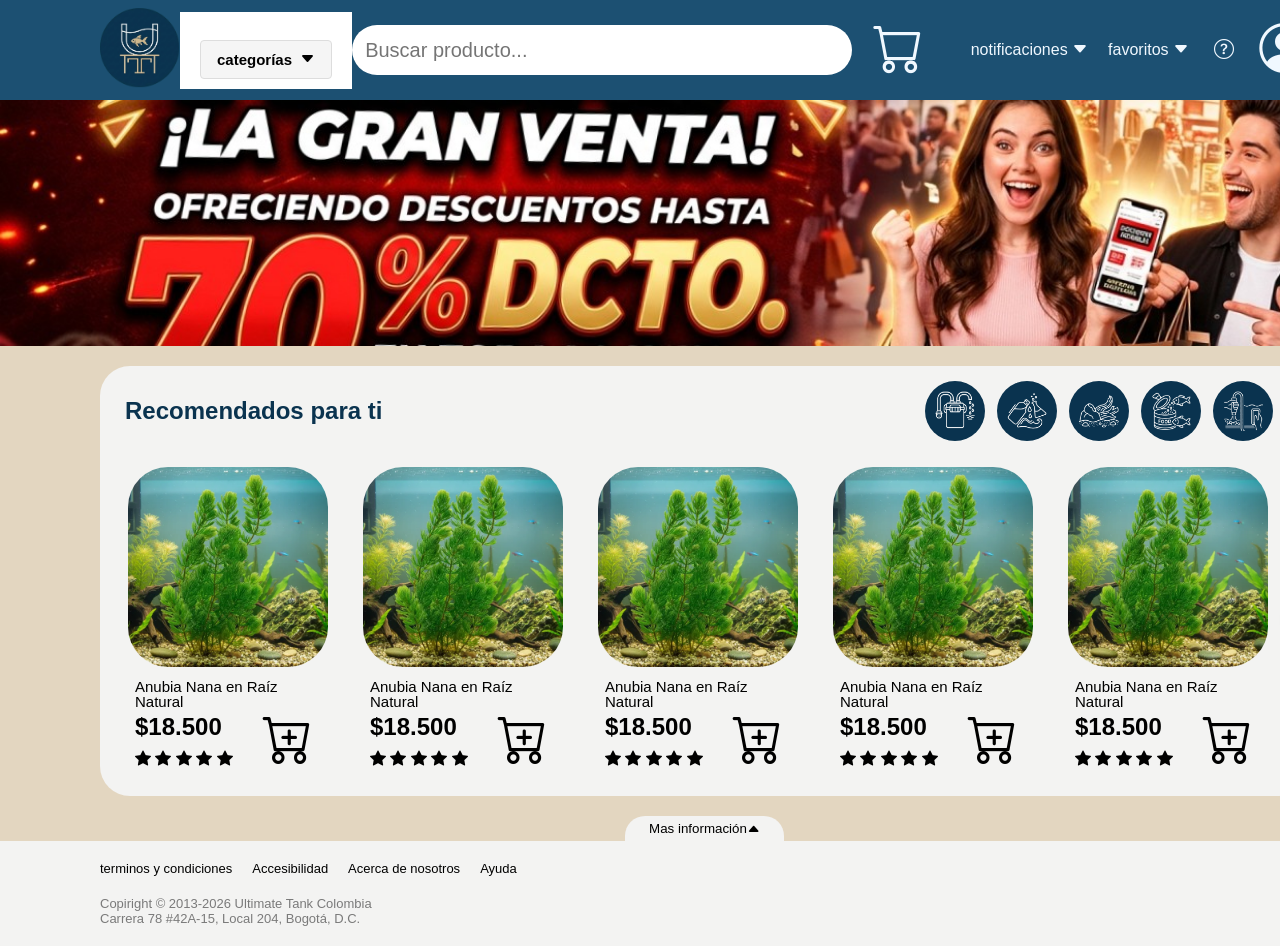
==== commit 04779a4c: "ya casi termino el css de la ventana desplegable de categorias" ====
--- a/index.html
+++ b/index.html
@@ -19,25 +19,25 @@
             <div id="search-bar">
                 <nav class="navbar">
                     <div class="dropdown-container" id="categoryDropdown"></div>
-                    <div id="categori">
+                    
                         <button class="category-btn">
-                            categorías <span class="arrow"><i class="bi bi-caret-down-fill"></i></span>
+                            categorías <span class="arroww"><i class="bi bi-caret-down-fill"></i></span>
                         </button>
                         <!-- ventana desplegable del Mega Menú -->
                         <div class="mega-menu">
                             <!-- Columna izquierda: Lista de categorías principales -->
                             <ul class="category-list">
-                                <li class="category-item active" data-target="destacado">Destacado</li>
-                                <li class="category-item" data-target="Filtro-Equipo">Filtración y Equipamiento Técnico</li>
-                                <li class="category-item" data-target="Quimica-Agua">Acondicionadores y Química del Agua</li>
-                                <li class="category-item" data-target="Sustrato">Sustratos, Arenas y Hardscape</li>
-                                <li class="category-item" data-target="Alimento">Alimentación Especializada</li>
-                                <li class="category-item" data-target="Limpieza">Limpieza, Herramientas y Mantenimiento</li>
+                                <li class="category-item active" data-target="destacado">Destacado <span class="chevron">&#62</span></li>
+                                <li class="category-item" data-target="Filtro-Equipo">Filtración y Equipamiento Técnico <span class="chevron">&#62</span></li>
+                                <li class="category-item" data-target="Quimica-Agua">Acondicionadores y Química del Agua <span class="chevron">&#62</span></li>
+                                <li class="category-item" data-target="Sustrato">Sustratos, Arenas y Hardscape <span class="chevron">&#62</span></li>
+                                <li class="category-item" data-target="Alimento">Alimentación Especializada <span class="chevron">&#62</span></li>
+                                <li class="category-item" data-target="Limpieza">Limpieza, Herramientas y Mantenimiento <span class="chevron">&#62</span></li>
                             </ul>
                             <!-- Columna derecha: Paneles de subcategorías -->
-                             <div class="content-panels">
+                            <div class="content-panels">
                                 <!-- Panel: Destacado -->
-                                 <div class="sub-panel active" id="destacado">
+                                <div class="sub-panel active" id="destacado">
                                     <div class="grid-items">
                                         <a href="#" class="grid-card">
                                             <img src="resources/Kit-Pruebas.jpg" alt="kit de pruebas">
@@ -72,10 +72,194 @@
                                             <span>Alimento en hojuelas</span>
                                         </a>
                                     </div>
-                                 </div>
-                             </div>
-                        </div>
-                    </div>
+                                </div>
+                                <!-- Panel: Filtración y Equipamiento Técnico -->
+                                <div class="sub-panel" id="Filtro-Equipo">
+                                    <div class="grid-items">
+                                        <a href="#" class="grid-card">
+                                            <img src="resources/Kit-Pruebas.jpg" alt="kit de pruebas">
+                                            <span>Test kits de tiras</span>
+                                        </a>
+                                        <a href="#" class="grid-card">
+                                            <img src="resources/Alimento.jpg" alt="Alimento para peces">
+                                            <span>Alimento en hojuelas</span>
+                                        </a>
+                                        <a href="#" class="grid-card">
+                                            <img src="resources/planta.webp" alt="Plantas acuáticas">
+                                            <span>Plantas para estanques</span>
+                                        </a>
+                                        <a href="#" class="grid-card">
+                                            <img src="resources/decoraciones.webp" alt="decoraciones artificiales">
+                                            <span>decoraciones artificiales</span>
+                                        </a>
+                                        <a href="#" class="grid-card">
+                                            <img src="resources/Kit-Pruebas.jpg" alt="kit de pruebas">
+                                            <span>Test kits de tiras</span>
+                                        </a>
+                                        <a href="#" class="grid-card">
+                                            <img src="resources/planta.webp" alt="Plantas acuáticas">
+                                            <span>Plantas para estanques</span>
+                                        </a>
+                                        <a href="#" class="grid-card">
+                                            <img src="resources/decoraciones.webp" alt="decoraciones artificiales">
+                                            <span>decoraciones artificiales</span>
+                                        </a>
+                                        <a href="#" class="grid-card">
+                                            <img src="resources/Alimento.jpg" alt="Alimento para peces">
+                                            <span>Alimento en hojuelas</span>
+                                        </a>
+                                    </div>
+                                </div>
+                                <!-- Panel: Acondicionadores y Química del Agua -->
+                                <div class="sub-panel" id="Quimica-Agua">
+                                    <div class="grid-items">
+                                        <a href="#" class="grid-card">
+                                            <img src="resources/Kit-Pruebas.jpg" alt="kit de pruebas">
+                                            <span>Test kits de tiras</span>
+                                        </a>
+                                        <a href="#" class="grid-card">
+                                            <img src="resources/Alimento.jpg" alt="Alimento para peces">
+                                            <span>Alimento en hojuelas</span>
+                                        </a>
+                                        <a href="#" class="grid-card">
+                                            <img src="resources/planta.webp" alt="Plantas acuáticas">
+                                            <span>Plantas para estanques</span>
+                                        </a>
+                                        <a href="#" class="grid-card">
+                                            <img src="resources/decoraciones.webp" alt="decoraciones artificiales">
+                                            <span>decoraciones artificiales</span>
+                                        </a>
+                                        <a href="#" class="grid-card">
+                                            <img src="resources/Kit-Pruebas.jpg" alt="kit de pruebas">
+                                            <span>Test kits de tiras</span>
+                                        </a>
+                                        <a href="#" class="grid-card">
+                                            <img src="resources/planta.webp" alt="Plantas acuáticas">
+                                            <span>Plantas para estanques</span>
+                                        </a>
+                                        <a href="#" class="grid-card">
+                                            <img src="resources/decoraciones.webp" alt="decoraciones artificiales">
+                                            <span>decoraciones artificiales</span>
+                                        </a>
+                                        <a href="#" class="grid-card">
+                                            <img src="resources/Alimento.jpg" alt="Alimento para peces">
+                                            <span>Alimento en hojuelas</span>
+                                        </a>
+                                    </div>
+                                </div>
+                                <!-- Panel: Sustratos, Arenas y Hardscape -->
+                                <div class="sub-panel" id="Sustrato">
+                                    <div class="grid-items">
+                                        <a href="#" class="grid-card">
+                                            <img src="resources/Kit-Pruebas.jpg" alt="kit de pruebas">
+                                            <span>Test kits de tiras</span>
+                                        </a>
+                                        <a href="#" class="grid-card">
+                                            <img src="resources/Alimento.jpg" alt="Alimento para peces">
+                                            <span>Alimento en hojuelas</span>
+                                        </a>
+                                        <a href="#" class="grid-card">
+                                            <img src="resources/planta.webp" alt="Plantas acuáticas">
+                                            <span>Plantas para estanques</span>
+                                        </a>
+                                        <a href="#" class="grid-card">
+                                            <img src="resources/decoraciones.webp" alt="decoraciones artificiales">
+                                            <span>decoraciones artificiales</span>
+                                        </a>
+                                        <a href="#" class="grid-card">
+                                            <img src="resources/Kit-Pruebas.jpg" alt="kit de pruebas">
+                                            <span>Test kits de tiras</span>
+                                        </a>
+                                        <a href="#" class="grid-card">
+                                            <img src="resources/planta.webp" alt="Plantas acuáticas">
+                                            <span>Plantas para estanques</span>
+                                        </a>
+                                        <a href="#" class="grid-card">
+                                            <img src="resources/decoraciones.webp" alt="decoraciones artificiales">
+                                            <span>decoraciones artificiales</span>
+                                        </a>
+                                        <a href="#" class="grid-card">
+                                            <img src="resources/Alimento.jpg" alt="Alimento para peces">
+                                            <span>Alimento en hojuelas</span>
+                                        </a>
+                                    </div>
+                                </div>
+                                <!-- Panel: Alimentación Especializada -->
+                                <div class="sub-panel" id="Alimento">
+                                    <div class="grid-items">
+                                        <a href="#" class="grid-card">
+                                            <img src="resources/Kit-Pruebas.jpg" alt="kit de pruebas">
+                                            <span>Test kits de tiras</span>
+                                        </a>
+                                        <a href="#" class="grid-card">
+                                            <img src="resources/Alimento.jpg" alt="Alimento para peces">
+                                            <span>Alimento en hojuelas</span>
+                                        </a>
+                                        <a href="#" class="grid-card">
+                                            <img src="resources/planta.webp" alt="Plantas acuáticas">
+                                            <span>Plantas para estanques</span>
+                                        </a>
+                                        <a href="#" class="grid-card">
+                                            <img src="resources/decoraciones.webp" alt="decoraciones artificiales">
+                                            <span>decoraciones artificiales</span>
+                                        </a>
+                                        <a href="#" class="grid-card">
+                                            <img src="resources/Kit-Pruebas.jpg" alt="kit de pruebas">
+                                            <span>Test kits de tiras</span>
+                                        </a>
+                                        <a href="#" class="grid-card">
+                                            <img src="resources/planta.webp" alt="Plantas acuáticas">
+                                            <span>Plantas para estanques</span>
+                                        </a>
+                                        <a href="#" class="grid-card">
+                                            <img src="resources/decoraciones.webp" alt="decoraciones artificiales">
+                                            <span>decoraciones artificiales</span>
+                                        </a>
+                                        <a href="#" class="grid-card">
+                                            <img src="resources/Alimento.jpg" alt="Alimento para peces">
+                                            <span>Alimento en hojuelas</span>
+                                        </a>
+                                    </div>
+                                </div>
+                                <!-- Panel: Limpieza, Herramientas y Mantenimiento -->
+                                <div class="sub-panel" id="Limpieza">
+                                    <div class="grid-items">
+                                        <a href="#" class="grid-card">
+                                            <img src="resources/Kit-Pruebas.jpg" alt="kit de pruebas">
+                                            <span>Test kits de tiras</span>
+                                        </a>
+                                        <a href="#" class="grid-card">
+                                            <img src="resources/Alimento.jpg" alt="Alimento para peces">
+                                            <span>Alimento en hojuelas</span>
+                                        </a>
+                                        <a href="#" class="grid-card">
+                                            <img src="resources/planta.webp" alt="Plantas acuáticas">
+                                            <span>Plantas para estanques</span>
+                                        </a>
+                                        <a href="#" class="grid-card">
+                                            <img src="resources/decoraciones.webp" alt="decoraciones artificiales">
+                                            <span>decoraciones artificiales</span>
+                                        </a>
+                                        <a href="#" class="grid-card">
+                                            <img src="resources/Kit-Pruebas.jpg" alt="kit de pruebas">
+                                            <span>Test kits de tiras</span>
+                                        </a>
+                                        <a href="#" class="grid-card">
+                                            <img src="resources/planta.webp" alt="Plantas acuáticas">
+                                            <span>Plantas para estanques</span>
+                                        </a>
+                                        <a href="#" class="grid-card">
+                                            <img src="resources/decoraciones.webp" alt="decoraciones artificiales">
+                                            <span>decoraciones artificiales</span>
+                                        </a>
+                                        <a href="#" class="grid-card">
+                                            <img src="resources/Alimento.jpg" alt="Alimento para peces">
+                                            <span>Alimento en hojuelas</span>
+                                        </a>
+                                    </div>
+                                </div>
+                            </div>
+                        </div>
                 </nav>
                 <input type="search" class="main-search" placeholder="  Buscar producto...">
             </div>
@@ -435,5 +619,6 @@
         </div>
 
     </div>
+</body>
 
 </html>
--- a/style.css
+++ b/style.css
@@ -54,9 +54,77 @@
     display: flex;
     justify-content: center;
     align-items: center;
-
-}
-
+}
+.navbar{
+    background: #fff;
+    padding:10px 20px;
+}
+.dropdown-container{
+    position:relative;
+    display: inline-block;
+}
+.category-btn{
+    background-color: #f5f5f5;
+    border:1px solid #ddd;
+    padding: 10px 16px;
+    font-size: 15px;
+    font-weight: bold;
+    cursor:pointer;
+    border-radius: 4px;
+    display:flex;
+    align-items: center;
+    gap:8px;
+}
+.mega-menu{
+    position:absolute;
+    top:100%;
+    left:0;
+    width: 650px;
+    background: #ffffff;
+    border:1px solid #e0e0e0;
+    box-shadow: 0 8px 24px rgba(0, 0, 0, 0.12);
+    border-radius: 8px;
+    display:none;
+    grid-template-columns: 240px 1fr;
+    z-index: 1000;
+    animation:fadeIn 0.2s ease-in-out;
+}
+.dropdown-container:hover .mega-menu{
+    display:grid;
+}
+@keyframes fadeIn{
+    from{
+        opacity:0;
+        transform: translateY(10px);
+    }
+    to{
+        opacity:1;
+        transform: translateY(0);
+    }
+}
+.category-list{
+    list-style: none;
+    margin:0;
+    padding: 8px 0; 
+    background: #fafafa;
+    border-right: 1px solid #eee;
+    border-top-left-radius:8px;
+    border-bottom-left-radius: 8px;
+}
+.category-item{
+    padding: 12px 16;
+    font-size:14px;
+    color:#333;
+    cursor: pointer;
+    display:flex;
+    justify-content: center;
+    align-items: center;
+    transition:background 0.2s, color 0.2s;
+}
+.category-item .chevron{
+    color:#999;
+    font-size: 16px;
+}
 .main-search {
     width: 500px;
     height: 50px;
@@ -72,9 +140,7 @@
     place-items: center;
     padding-right: 100px;
 }
-#categori{
-    margin:0px 15px 0px;
-}
+
 .main-tool {
 
     place-items: center;
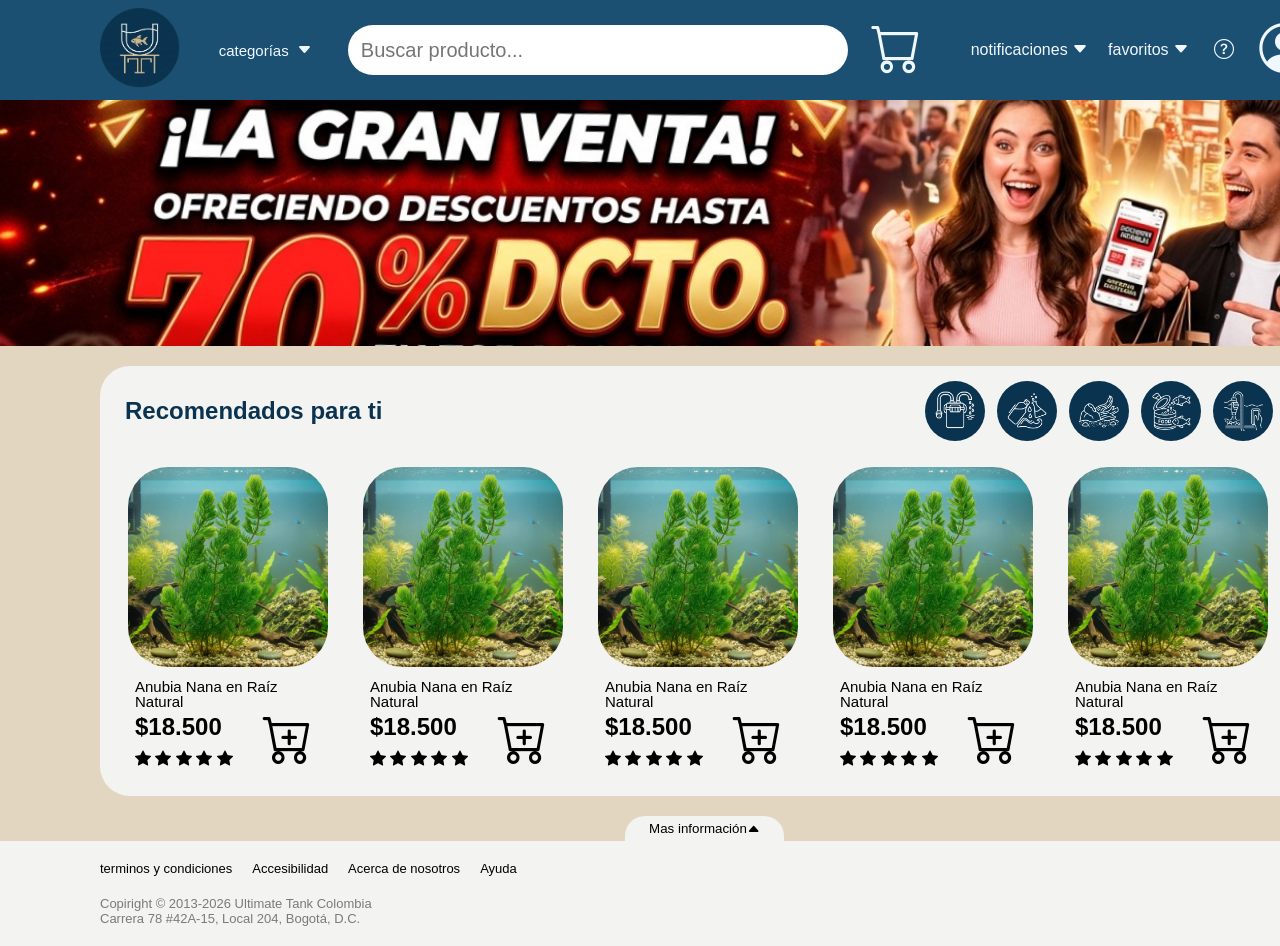
==== commit b588af2c: "ya funciona la seccion desplegable de categorias pero me faltan pulir algunos detalles" ====
--- a/index.html
+++ b/index.html
@@ -18,8 +18,8 @@
 
             <div id="search-bar">
                 <nav class="navbar">
-                    <div class="dropdown-container" id="categoryDropdown"></div>
-                    
+                    <div class="dropdown-container" id="categoryDropdown">
+
                         <button class="category-btn">
                             categorías <span class="arroww"><i class="bi bi-caret-down-fill"></i></span>
                         </button>
@@ -27,12 +27,18 @@
                         <div class="mega-menu">
                             <!-- Columna izquierda: Lista de categorías principales -->
                             <ul class="category-list">
-                                <li class="category-item active" data-target="destacado">Destacado <span class="chevron">&#62</span></li>
-                                <li class="category-item" data-target="Filtro-Equipo">Filtración y Equipamiento Técnico <span class="chevron">&#62</span></li>
-                                <li class="category-item" data-target="Quimica-Agua">Acondicionadores y Química del Agua <span class="chevron">&#62</span></li>
-                                <li class="category-item" data-target="Sustrato">Sustratos, Arenas y Hardscape <span class="chevron">&#62</span></li>
-                                <li class="category-item" data-target="Alimento">Alimentación Especializada <span class="chevron">&#62</span></li>
-                                <li class="category-item" data-target="Limpieza">Limpieza, Herramientas y Mantenimiento <span class="chevron">&#62</span></li>
+                                <li class="category-item active" data-target="destacado">Destacado <span
+                                        class="chevron">&#62</span></li>
+                                <li class="category-item" data-target="Filtro-Equipo">Filtración y Equipamiento Técnico
+                                    <span class="chevron">&#62</span></li>
+                                <li class="category-item" data-target="Quimica-Agua">Acondicionadores y Química del Agua
+                                    <span class="chevron">&#62</span></li>
+                                <li class="category-item" data-target="Sustrato">Sustratos, Arenas y Hardscape <span
+                                        class="chevron">&#62</span></li>
+                                <li class="category-item" data-target="Alimento">Alimentación Especializada <span
+                                        class="chevron">&#62</span></li>
+                                <li class="category-item" data-target="Limpieza">Limpieza, Herramientas y Mantenimiento
+                                    <span class="chevron">&#62</span></li>
                             </ul>
                             <!-- Columna derecha: Paneles de subcategorías -->
                             <div class="content-panels">
@@ -260,6 +266,8 @@
                                 </div>
                             </div>
                         </div>
+                    </div>
+
                 </nav>
                 <input type="search" class="main-search" placeholder="  Buscar producto...">
             </div>
--- a/style.css
+++ b/style.css
@@ -56,7 +56,7 @@
     align-items: center;
 }
 .navbar{
-    background: #fff;
+    background: #1c5072;
     padding:10px 20px;
 }
 .dropdown-container{
@@ -64,17 +64,29 @@
     display: inline-block;
 }
 .category-btn{
-    background-color: #f5f5f5;
-    border:1px solid #ddd;
+    background-color: #1c5072;
+    border:none;
     padding: 10px 16px;
     font-size: 15px;
-    font-weight: bold;
+    color: aliceblue;
     cursor:pointer;
-    border-radius: 4px;
+    border-radius: 50px;
     display:flex;
     align-items: center;
     gap:8px;
-}
+    transition:background-color 0.3s ease;
+}
+.category-btn.arroww{
+    display: inline-block;
+    transition: transform 0.3s ease;
+}
+.category-btn:hover{
+    background-color: #287fba;
+}
+.category-btn:hover .arroww{
+    transform: rotate(180deg);
+}
+
 .mega-menu{
     position:absolute;
     top:100%;
@@ -89,7 +101,7 @@
     z-index: 1000;
     animation:fadeIn 0.2s ease-in-out;
 }
-.dropdown-container:hover .mega-menu{
+.dropdown-container:hover .mega-menu {
     display:grid;
 }
 @keyframes fadeIn{
@@ -124,6 +136,60 @@
 .category-item .chevron{
     color:#999;
     font-size: 16px;
+}
+.category-item:hover,
+.category-item.active{
+    background: #ffffff;
+    color:#ff6600;
+    font-weight: 500;
+}
+.category-item:hover .chevron,
+.category-item.active .chevron{
+    color: #ff6600;
+}
+.content-panels{
+    padding:20px;
+    background: #ffffff;
+    border-top-right-radius: 50%;
+    border-bottom-right-radius:50% ;
+}
+.sub-panel{
+    display:none;
+}
+.sub-panel.active{
+    display:block;
+    animation: fadeInPanel 0.2s ease;
+}
+@keyframes fadeInPanel {
+    from{ opacity: 0;}
+    to{ opacity: 1; }
+}
+.grid-items{
+    display:grid;
+    grid-template-columns: repeat(3,1fr);
+    gap:16px;
+}
+.grid-card{
+    text-decoration:none;
+    text-align:center;
+    color: #333;
+    font-size:13px;
+    display: flex;
+    flex-direction: column;
+    align-items: center;
+    gap:8px;
+    transition:transform 0.2s;
+}
+.grid-card:hover{
+    transform:translateY(-3px);
+}
+.grid-card img{
+    width:70px;
+    height: 70px;
+    object-fit: cover;
+    border-radius: 50%;
+    background: #f0f0f0;
+    border:1px solid #eee;
 }
 .main-search {
     width: 500px;
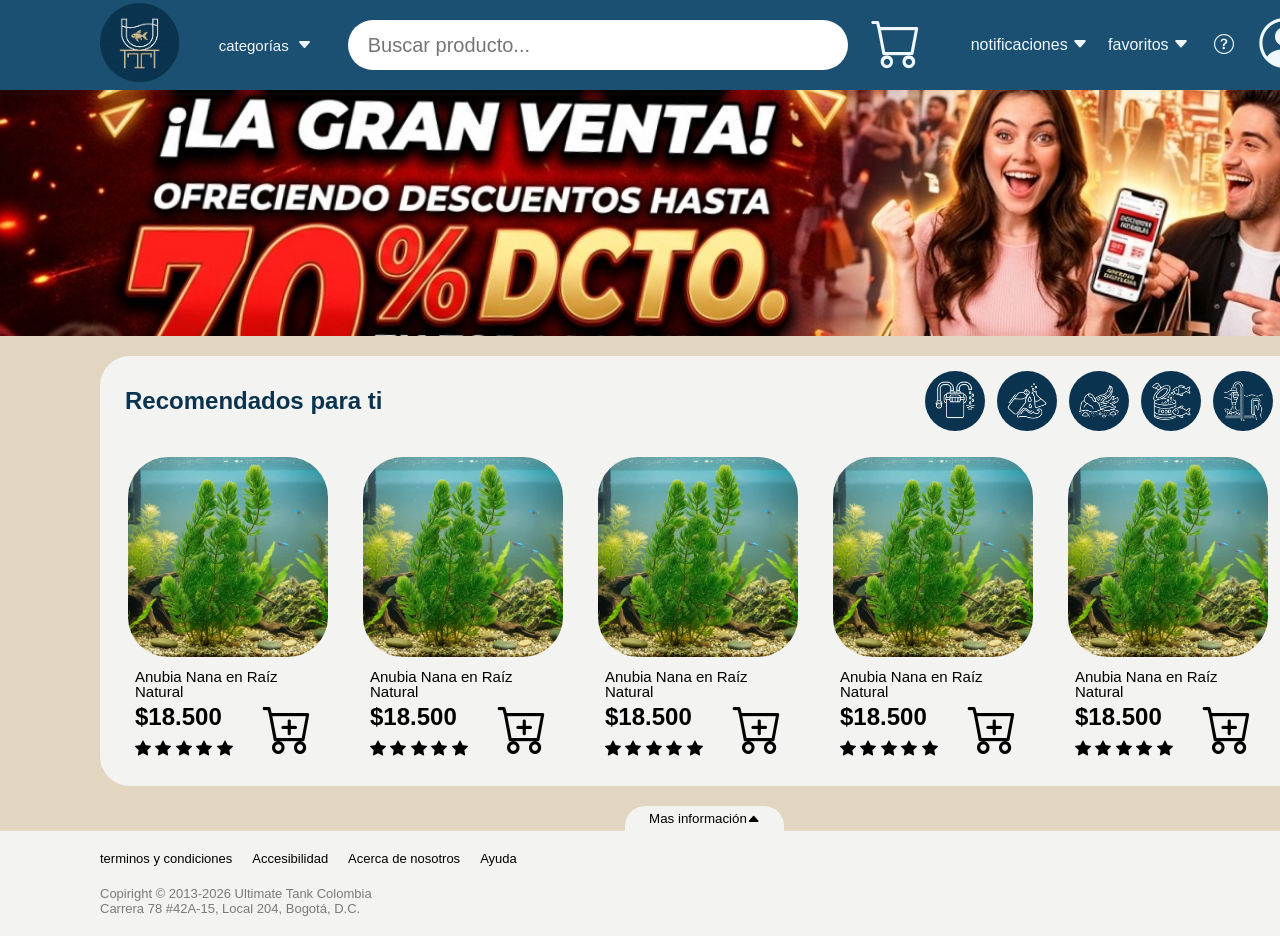
==== commit 00d7868d: "agrege la ventana de formulario" ====
--- a/index.html
+++ b/index.html
@@ -27,16 +27,16 @@
                         <div class="mega-menu">
                             <!-- Columna izquierda: Lista de categorías principales -->
                             <ul class="category-list">
-                                <li class="category-item active" data-target="destacado">Destacado <span
-                                        class="chevron">&#62</span></li>
+                                <li class="category-item active" data-target="destacado">Destacado
+                                    <span class="chevron">&#62</span></li>
                                 <li class="category-item" data-target="Filtro-Equipo">Filtración y Equipamiento Técnico
                                     <span class="chevron">&#62</span></li>
                                 <li class="category-item" data-target="Quimica-Agua">Acondicionadores y Química del Agua
                                     <span class="chevron">&#62</span></li>
-                                <li class="category-item" data-target="Sustrato">Sustratos, Arenas y Hardscape <span
-                                        class="chevron">&#62</span></li>
-                                <li class="category-item" data-target="Alimento">Alimentación Especializada <span
-                                        class="chevron">&#62</span></li>
+                                <li class="category-item" data-target="Sustrato">Sustratos, Arenas y Hardscape
+                                    <span class="chevron">&#62</span></li>
+                                <li class="category-item" data-target="Alimento">Alimentación Especializada
+                                    <span class="chevron">&#62</span></li>
                                 <li class="category-item" data-target="Limpieza">Limpieza, Herramientas y Mantenimiento
                                     <span class="chevron">&#62</span></li>
                             </ul>
@@ -269,7 +269,7 @@
                     </div>
 
                 </nav>
-                <input type="search" class="main-search" placeholder="  Buscar producto...">
+                <input type="search" class="main-search" placeholder="Buscar producto...">
             </div>
             <div id="tools">
                 <div class="main-tool">
@@ -279,7 +279,7 @@
                     <p>notificaciones <span class="arrow"><i class="bi bi-caret-down-fill"></i></span></p>
                     <p>favoritos <span class="arrow"><i class="bi bi-caret-down-fill"></i></span></p>
                     <i class="bi bi-question-circle"></i>
-                    <i class="bi bi-person-circle"></i>
+                    <a href="register.html" class="user"><i class="bi bi-person-circle"></i></a>
                 </div>
 
             </div>
--- a/style.css
+++ b/style.css
@@ -34,7 +34,7 @@
     grid-template-areas:
         "logo search-bar tools";
     grid-template-columns: 1fr 6fr 5fr;
-    height: 100px;
+    height: 90px;
     color: aliceblue;
 }
 
@@ -54,6 +54,9 @@
     display: flex;
     justify-content: center;
     align-items: center;
+}
+.main-search{
+    padding-left: 20px;
 }
 .navbar{
     background: #1c5072;
@@ -62,6 +65,14 @@
 .dropdown-container{
     position:relative;
     display: inline-block;
+}
+.dropdown-container::after{
+    content:'';
+    height: 20px;
+    width: 100%;
+    top:100%;
+    left:0;
+    position: absolute;
 }
 .category-btn{
     background-color: #1c5072;
@@ -89,7 +100,7 @@
 
 .mega-menu{
     position:absolute;
-    top:100%;
+    top: calc(100% + 15px);
     left:0;
     width: 650px;
     background: #ffffff;
@@ -118,19 +129,19 @@
     list-style: none;
     margin:0;
     padding: 8px 0; 
-    background: #fafafa;
-    border-right: 1px solid #eee;
+    background: #f1f7fe;
+    border-right: 1px solid #cbd3de;
     border-top-left-radius:8px;
     border-bottom-left-radius: 8px;
 }
 .category-item{
-    padding: 12px 16;
+    padding: 12px 16px;
     font-size:14px;
     color:#333;
     cursor: pointer;
     display:flex;
-    justify-content: center;
-    align-items: center;
+    align-items: center;
+    justify-content: space-between;
     transition:background 0.2s, color 0.2s;
 }
 .category-item .chevron{
@@ -224,13 +235,14 @@
 .bi-person-circle {
     font-size: 50px;
 }
-
+.user{
+    color:inherit;
+}
 .bi-question-circle {
     font-size: 20px;
     padding: 0px 5px 0px;
 }
 
-
 /* =====PROMOTION SECTION===== */
 #promotion {
     grid-area: promotion;
@@ -248,7 +260,6 @@
 /* =====CATEGORY SECTION===== */
 #category {
     grid-area: category;
-
     display: flex;
     align-items: center;
     margin: 20px 100px 0px;
@@ -543,4 +554,5 @@
     margin: 0%;
     font-size: 13px;
     color: #7a7a7a;
-}+}
+
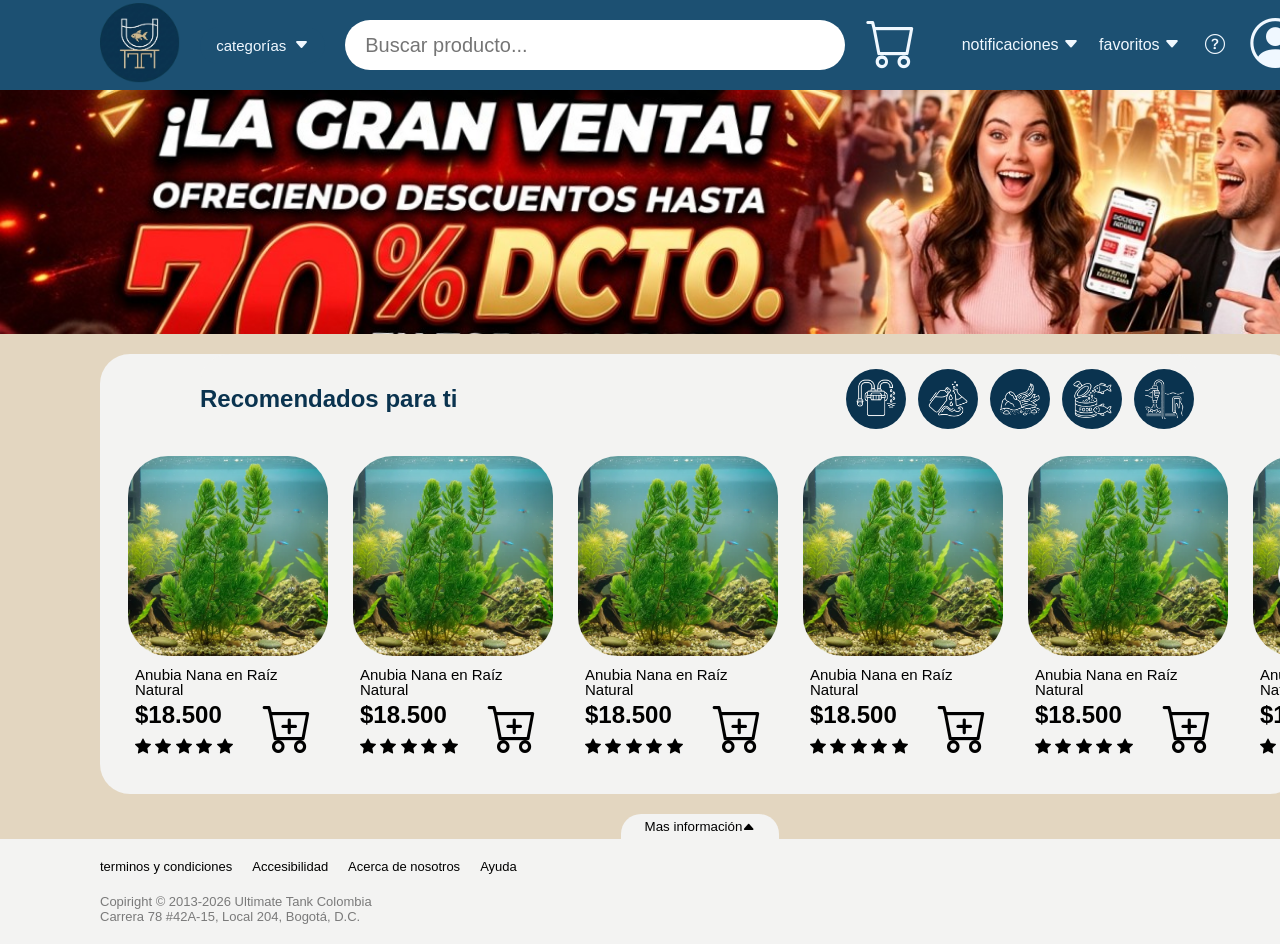
==== commit f2113bc3: "ya casi soluciono el error del carrusel de productos" ====
--- a/index.html
+++ b/index.html
@@ -287,33 +287,33 @@
         <div id="promotion">
             <img src="resources/promocion.jpg" alt="promocion">
         </div>
-        <div id="category">
-
-            <div class="select-group">
-                <h2 class="group-name">Recomendados para ti</h2>
-            </div>
-            <div class="groups">
-
-                <div class="group_type">
-                    <img src="resources/category_1.png" alt="category 1">
+        <div id="products-section">
+            <div id="category">
+    
+                <div class="select-group">
+                    <h2 class="group-name">Recomendados para ti</h2>
                 </div>
-                <div class="group_type">
-                    <img src="resources/category_2.png" alt="category 2">
-
+                <div class="groups">
+    
+                    <div class="group_type">
+                        <img src="resources/category_1.png" alt="category 1">
+                    </div>
+                    <div class="group_type">
+                        <img src="resources/category_2.png" alt="category 2">
+    
+                    </div>
+                    <div class="group_type">
+                        <img src="resources/category_3.png" alt="category 3">
+                    </div>
+                    <div class="group_type">
+                        <img src="resources/category_4.png" alt="category 4">
+                    </div>
+                    <div class="group_type">
+                        <img src="resources/category_5.png" alt="category 5">
+    
+                    </div>
                 </div>
-                <div class="group_type">
-                    <img src="resources/category_3.png" alt="category 3">
-                </div>
-                <div class="group_type">
-                    <img src="resources/category_4.png" alt="category 4">
-                </div>
-                <div class="group_type">
-                    <img src="resources/category_5.png" alt="category 5">
-
-                </div>
-            </div>
-        </div>
-        <div id="products-section">
+            </div>
             <div class="carousel-wrapper">
                 <button class="carousel-btn" id="L" type="button"><i class="bi bi-arrow-left-short"></i></button>
                 <div id="carousel-track">
@@ -569,9 +569,7 @@
                     </div>
                 </div>
                 <button class="carousel-btn" id="R" type="button"><i class="bi bi-arrow-right-short"></i></button>
-
-            </div>
-
+            </div>
         </div>
         <div id="footer">
             <div id="button">
--- a/style.css
+++ b/style.css
@@ -20,7 +20,6 @@
     grid-template-areas:
         "header"
         "promotion"
-        "category"
         "products"
         "footer";
 }
@@ -259,15 +258,12 @@
 
 /* =====CATEGORY SECTION===== */
 #category {
-    grid-area: category;
-    display: flex;
-    align-items: center;
-    margin: 20px 100px 0px;
+    display: flex;
+    align-items: center;
+    margin: 0px 100px 0px;
     background-color: #F3F3F2;
     border-top-left-radius: 30px;
     border-top-right-radius: 30px;
-    padding-right: 30px;
-
 }
 
 .groups {
@@ -298,7 +294,6 @@
 
 .select-group {
     background-color: #F3F3F2;
-    margin-left: 25px;
     width: fit-content;
     height: 40px;
 
@@ -313,23 +308,19 @@
 /* =====PRODUCTS SECTION===== */
 #products-section {
     grid-area: products;
-    height: 340px;
-    margin: 0px 100px 20px;
+    height: 440px;
+    margin: 20px 100px 20px;
     background-color: #F3F3F2;
-    border-bottom-left-radius: 30px;
-    border-bottom-right-radius: 30px;
-    width: 1209px;
-
-
+    border-radius: 30px;
+    width: 100%;
+    max-width: 1200px;
+    box-sizing: border-box;
+    position: relative;
 }
 
 .carousel-wrapper {
-    position: relative;
-    display: flex;
-    align-items: center;
-
-
-
+    display: flex;
+    align-items: center;
 }
 
 #carousel-track {
@@ -337,12 +328,11 @@
     overflow-x: auto;
     scroll-behavior: smooth;
     margin: 0;
-    gap: 20px;
+    gap: 10px;
     margin: 0px 20px 0px;
     scrollbar-width: none;
-  
-
-
+    width: 100%;
+    min-width: 0;
 }
 
 .carousel-btn {
